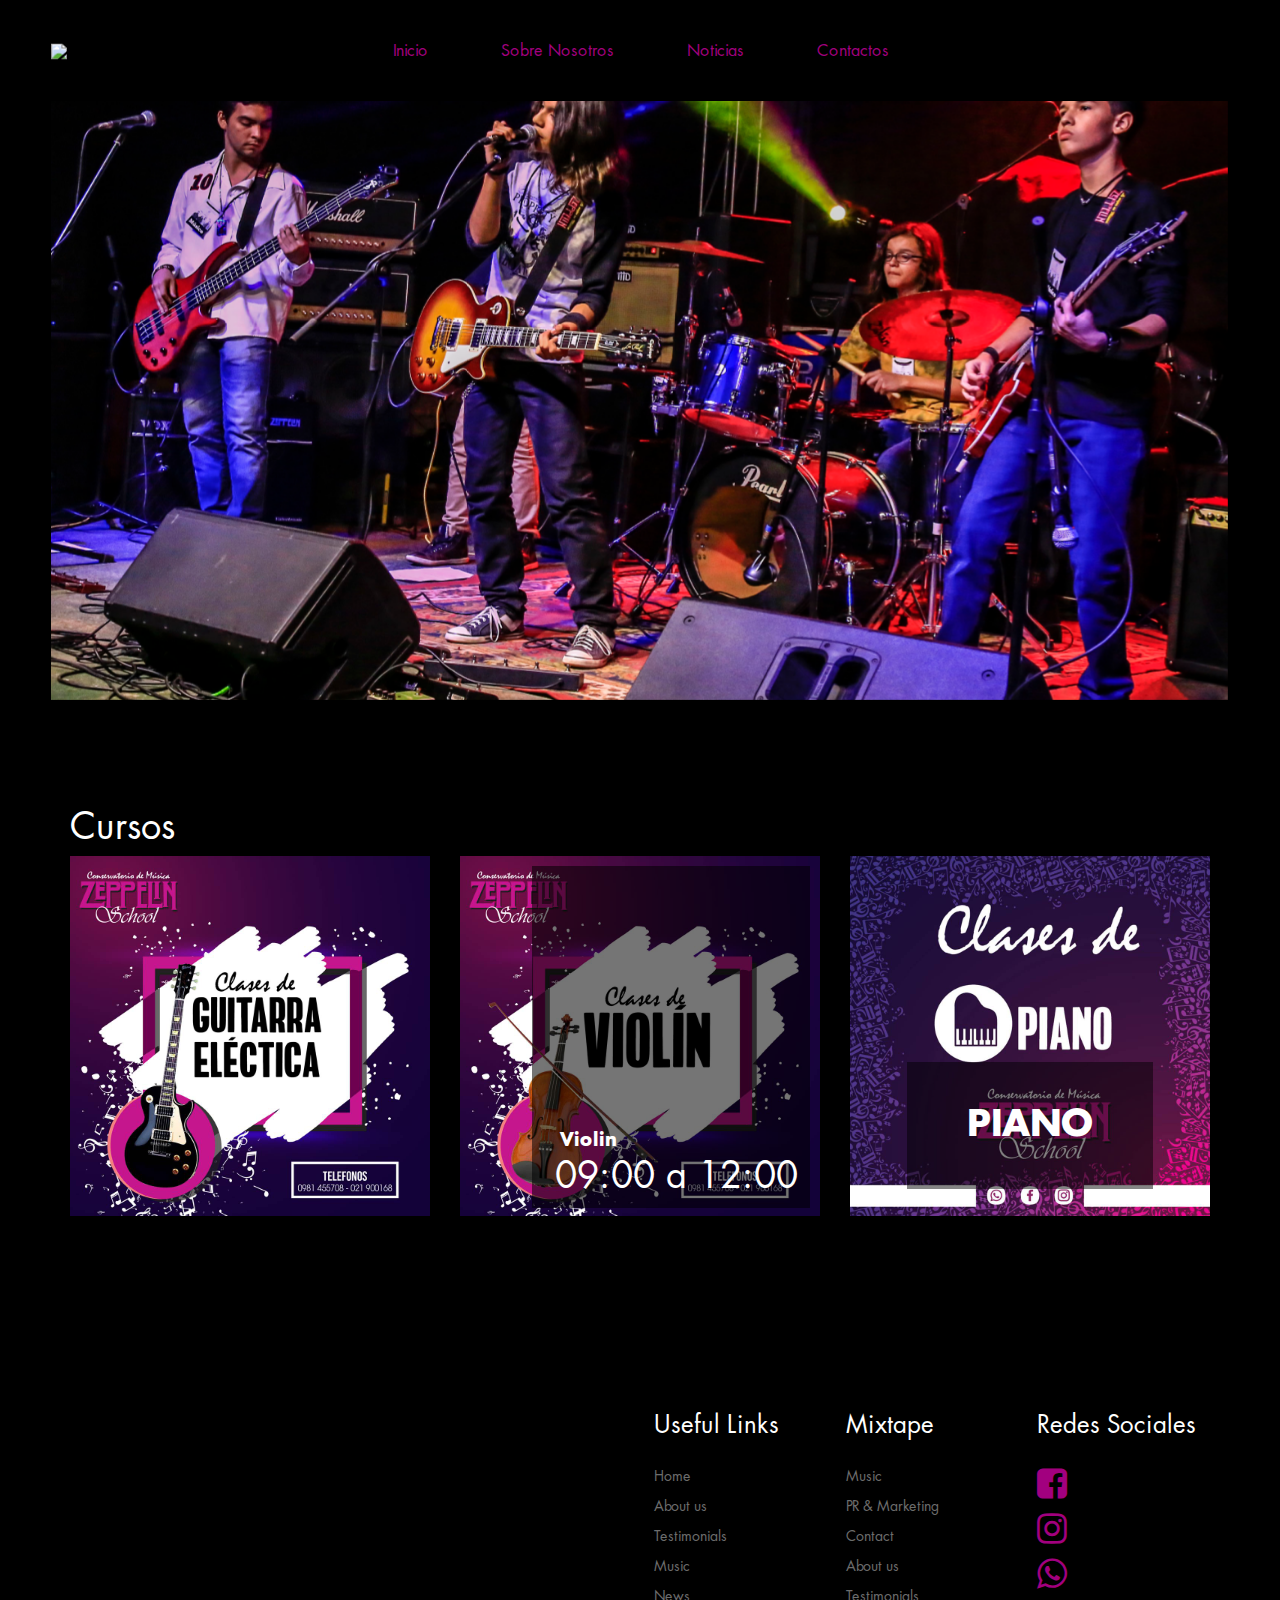
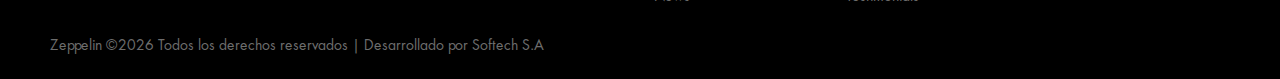
==== index.html @ 25e913d2 "Crear pagina" ====
<!DOCTYPE html>
<html lang="en">
    <head>
        <title>Mixtape</title>
        <meta charset="utf-8">
        <meta http-equiv="X-UA-Compatible" content="IE=edge">
        <meta name="description" content="Mixtape template project">
        <meta name="viewport" content="width=device-width, initial-scale=1">
        <link rel="stylesheet" type="text/css" href="styles/bootstrap-4.1.2/bootstrap.min.css">
        <link href="plugins/font-awesome-4.7.0/css/font-awesome.min.css" rel="stylesheet" type="text/css">
        <link rel="stylesheet" type="text/css" href="plugins/OwlCarousel2-2.2.1/owl.carousel.css">
        <link rel="stylesheet" type="text/css" href="plugins/OwlCarousel2-2.2.1/owl.theme.default.css">
        <link rel="stylesheet" type="text/css" href="plugins/OwlCarousel2-2.2.1/animate.css">
        <link rel="stylesheet" type="text/css" href="styles/main_styles.css">

        <link rel="stylesheet" type="text/css" href="styles/responsive.css">
        <link rel="stylesheet" type="text/css" href="styles/about.css">
        <link rel="stylesheet" type="text/css" href="styles/about_responsive.css">
    </head>

    <body>

        <div class="super_container">

            <!-- Header -->
            <header class="header">
                <div class="header_content d-flex flex-row align-items-center justify-content-center">
                    <div class="logo"><img src="images/logo/logo3.png" /></div>
                    <!--<div class="log_reg">
                        <ul class="d-flex flex-row align-items-start justify-content-start">
                            <li><a href="#">Login</a></li>
                            <li><a href="#">Register</a></li>
                        </ul>
                    </div>-->
                    <nav class="main_nav">
                        <ul class="d-flex flex-row align-items-start justify-content-start">
                            <li ><a href="index.html">Inicio</a></li>
                            <li><a href="">Sobre Nosotros</a></li>
                            <!--<li><a href="music.html">Music</a></li>-->
                            <li><a href="">Noticias</a></li>
                            <li><a href="contact.html">Contactos</a></li>
                        </ul>
                    </nav>
                    <div class="hamburger ml-auto">
                        <div class="d-flex flex-column align-items-end justify-content-between">
                            <div></div>
                            <div></div>
                            <div></div>
                        </div>
                    </div>
                </div>
            </header>

            <!-- Menu -->

            <div class="menu">
                <div>
                    <div class="menu_overlay"></div>
                    <div class="menu_container d-flex flex-column align-items-start justify-content-center">
                        <div class="menu_log_reg">
                            <ul class="d-flex flex-row align-items-start justify-content-start">
                                <li><a href="#">Login</a></li>
                                <li><a href="#">Register</a></li>
                            </ul>
                        </div>
                        <nav class="menu_nav">
                            <ul class="d-flex flex-column align-items-start justify-content-start">
                                <li><a href="index.html">Home</a></li>
                                <li><a href="about.html">About us</a></li>
                                <li><a href="music.html">Music</a></li>
                                <li><a href="blog.html">News</a></li>
                                <li><a href="contact.html">Contact</a></li>
                            </ul>
                        </nav>
                    </div>
                </div>
            </div>

            <!-- Home -->

            <div class="home">

                <div class="home_slider_container">

                    <!-- Home Slider -->
                    <div class="owl-carousel owl-theme home_slider">

                        <!-- Slide -->
                        <div class="owl-item">
                            <div class="background_image" style="background-image:url(images/instrumentos/index_imgen.jpg)"></div>
                            <div class="home_container">
                                <div class="home_container_inner d-flex flex-column align-items-center justify-content-center">

                                </div>
                            </div>
                        </div>

                    </div>
                </div>

            </div>

          

            <div class="discs">
                <div class="container">
                    <div class="titulo_cursos">
                        <h2>Cursos</h2>
                    </div>
                    <div class="row discs_row">
                        <!-- Disc -->
                        <div class="col-xl-4 col-md-6">
                            <div class="disc">
                                <a href="cursos.html">
                                    <div class="disc_image"><img src="images/instrumentos/guitarra2.jpg" alt="https://unsplash.com/@tanelah"></div>
                                    <div class="disc_container">
                                        <div>
                                            <div class="disc_content_1">
                                                <div class="disc_title"></div>
                                                <div class="disc_subtitle"></div>
                                            </div>
                                        </div>
                                    </div>
                                </a>
                            </div>
                        </div>
                        <div class="col-xl-4 col-md-6">
                            <div class="disc">
                                <a href="cursos.html">
                                    <div class="disc_image"><img src="images/instrumentos/violin2.jpg" alt="https://unsplash.com/@rexcuando"></div>
                                    <div class="disc_container">
                                        <div>
                                            <div class="disc_content_4 d-flex flex-column align-items-start justify-content-end">
                                                <div class="text-left">
                                                    <div class="disc_title">Violin</div>
                                                    <div class="disc_subtitle">09:00 a 12:00</div>
                                                </div>
                                            </div>
                                        </div>
                                    </div>
                                </a>
                            </div>
                        </div>
                        
                       <div class="col-xl-4 col-md-6">
                            <div class="disc">
                                <a href="cursos.html">
                                    <div class="disc_image"><img src="images/instrumentos/piano.jpg" alt="https://unsplash.com/@kasperrasmussen"></div>
                                    <div class="disc_container">
                                        <div>
                                            <div class="disc_content_2 d-flex flex-column align-items-center justify-content-center">
                                                <div>
                                                    <div class="disc_title">PIANO</div>
                                                    <!--<div class="disc_subtitle">the world is ours</div>-->
                                                </div>
                                            </div>
                                        </div>
                                    </div>
                                </a>
                            </div>
                        </div>



                    </div>
                </div>
            </div>






            <footer class="footer">
                <div class="footer_container d-flex flex-xl-row flex-column align-items-start justify-content-start">
                    
                    <div class="footer_lists d-flex flex-sm-row  flex-column align-items-start justify-content-start ml-xl-auto">

                        <!-- Useful Links -->
                        <div class="footer_list">
                            <div class="footer_list_title">Useful Links</div>
                            <ul>
                                <li><a href="index.html">Home</a></li>
                                <li><a href="about.html">About us</a></li>
                                <li><a href="#">Testimonials</a></li>
                                <li><a href="#">Music</a></li>
                                <li><a href="blog.html">News</a></li>
                            </ul>
                        </div>

                        <!-- Mixtape -->
                        <div class="footer_list">
                            <div class="footer_list_title">Mixtape</div>
                            <ul>
                                <li><a href="#">Music</a></li>
                                <li><a href="#">PR & Marketing</a></li>
                                <li><a href="#">Contact</a></li>
                                <li><a href="#">About us</a></li>
                                <li><a href="#">Testimonials</a></li>
                            </ul>
                        </div>

                        <!-- Connect -->
                        <div class="footer_list">
                            <div class="footer_list_title">Redes Sociales</div>
                            <ul>
                                <li><i class="fa fa-facebook-square" style="font-size: 35px;display: center;color: #a2007f;"></i></li>
                                <li><i class="fa fa-instagram" style="font-size: 35px;display: center;color: #a2007f;"></i></li>
                                <li><i class="fa fa-whatsapp" style="font-size: 35px;display: center;color: #a2007f;"></i></li>
                                
                            </ul>
                        </div>

                    </div>
                </div>
                <div class="copyright_bar">
                    <span><!-- Link back to Colorlib can't be removed. Template is licensed under CC BY 3.0. -->
                        Zeppelin &copy;<script>document.write(new Date().getFullYear());</script> Todos los derechos reservados | Desarrollado por Softech S.A <i  aria-hidden="true"></i> 
                        <!-- Link back to Colorlib can't be removed. Template is licensed under CC BY 3.0. -->
                    </span>
                </div>
            </footer>
        </div>

        <script src="js/jquery-3.2.1.min.js"></script>
        <script src="styles/bootstrap-4.1.2/popper.js"></script>
        <script src="styles/bootstrap-4.1.2/bootstrap.min.js"></script>
        <script src="plugins/greensock/TweenMax.min.js"></script>
        <script src="plugins/greensock/TimelineMax.min.js"></script>
        <script src="plugins/scrollmagic/ScrollMagic.min.js"></script>
        <script src="plugins/greensock/animation.gsap.min.js"></script>
        <script src="plugins/greensock/ScrollToPlugin.min.js"></script>
        <script src="plugins/OwlCarousel2-2.2.1/owl.carousel.js"></script>
        <script src="plugins/easing/easing.js"></script>
        <script src="plugins/progressbar/progressbar.min.js"></script>
        <script src="plugins/parallax-js-master/parallax.min.js"></script>
        <script src="plugins/jPlayer/jquery.jplayer.min.js"></script>
        <script src="plugins/jPlayer/jplayer.playlist.min.js"></script>
        <script src="js/custom.js"></script>

        <script>
                            $(document).ready(function () {

                                $("#owl-demo").owlCarousel({
                                    autoPlay: 3000, //Set AutoPlay to 3 seconds

                                    items: 4,
                                    itemsDesktop: [1199, 3],
                                    itemsDesktopSmall: [979, 3]

                                });

                            });
        </script>
    </body>
</html>
---- styles/main_styles.css ----
@charset "utf-8";
/* CSS Document */

/******************************

[Table of Contents]

1. Fonts
2. Body and some general stuff
3. Header
4. Menu
5. Home
6. Featured Album
7. Shows
8. Artist
9. Extra
10. Footer


******************************/

/***********
1. Fonts
***********/

@font-face
{
	font-family: 'Futura';
	src: url('../fonts/FuturaLT-Book.ttf')  format('truetype');
}

/*********************************
2. Body and some general stuff
*********************************/

*
{
	margin: 0;
	padding: 0;
	-webkit-font-smoothing: antialiased;
	-webkit-text-shadow: rgba(0,0,0,.01) 0 0 1px;
	text-shadow: rgba(0,0,0,.01) 0 0 1px;
}
body
{
	font-family: 'Futura', sans-serif;
	font-size: 14px;
	font-weight: 400;
	background: #000000;
	color: #FFFFFF;
}
div
{
	display: block;
	position: relative;
	-webkit-box-sizing: border-box;
    -moz-box-sizing: border-box;
    box-sizing: border-box;
}
ul
{
	list-style: none;
	margin-bottom: 0px;
}
p
{
	font-family: 'Futura', sans-serif;
	font-size: 14px;
	line-height: 2.18;
	font-weight: 400;
	color: #FFFFFF;
	-webkit-font-smoothing: antialiased;
	-webkit-text-shadow: rgba(0,0,0,.01) 0 0 1px;
	text-shadow: rgba(0,0,0,.01) 0 0 1px;
}
p a
{
	display: inline;
	position: relative;
	color: inherit;
	border-bottom: solid 1px #ffa07f;
	-webkit-transition: all 200ms ease;
	-moz-transition: all 200ms ease;
	-ms-transition: all 200ms ease;
	-o-transition: all 200ms ease;
	transition: all 200ms ease;
}
p:last-of-type
{
	margin-bottom: 0;
}
a
{
	-webkit-transition: all 200ms ease;
	-moz-transition: all 200ms ease;
	-ms-transition: all 200ms ease;
	-o-transition: all 200ms ease;
	transition: all 200ms ease;
}
a, a:hover, a:visited, a:active, a:link
{
	text-decoration: none;
	-webkit-font-smoothing: antialiased;
	-webkit-text-shadow: rgba(0,0,0,.01) 0 0 1px;
	text-shadow: rgba(0,0,0,.01) 0 0 1px;
}
p a:active
{
	position: relative;
	color: #FF6347;
}
p a:hover
{
	color: #FFFFFF;
	background: #ffa07f;
}
p a:hover::after
{
	opacity: 0.2;
}
::selection
{
	background: rgba(255,255,255,0.07);
}
p::selection
{
	
}
h1{font-size: 48px;}
h2{font-size: 36px;}
h3{font-size: 24px;}
h4{font-size: 18px;}
h5{font-size: 14px;}
h1, h2, h3, h4, h5, h6
{
	font-family: 'Futura', sans-serif;
	-webkit-font-smoothing: antialiased;
	-webkit-text-shadow: rgba(0,0,0,.01) 0 0 1px;
	text-shadow: rgba(0,0,0,.01) 0 0 1px;
	line-height: 1.2;
}
h1::selection, 
h2::selection, 
h3::selection, 
h4::selection, 
h5::selection, 
h6::selection
{
	
}
button:active
{
	outline: none;
}
.form-control
{
	color: #db5246;
}
section
{
	display: block;
	position: relative;
	box-sizing: border-box;
}
.clear
{
	clear: both;
}
.clearfix::before, .clearfix::after
{
	content: "";
	display: table;
}
.clearfix::after
{
	clear: both;
}
.clearfix
{
	zoom: 1;
}
.float_left
{
	float: left;
}
.float_right
{
	float: right;
}
.trans_200
{
	-webkit-transition: all 200ms ease;
	-moz-transition: all 200ms ease;
	-ms-transition: all 200ms ease;
	-o-transition: all 200ms ease;
	transition: all 200ms ease;
}
.trans_300
{
	-webkit-transition: all 300ms ease;
	-moz-transition: all 300ms ease;
	-ms-transition: all 300ms ease;
	-o-transition: all 300ms ease;
	transition: all 300ms ease;
}
.trans_400
{
	-webkit-transition: all 400ms ease;
	-moz-transition: all 400ms ease;
	-ms-transition: all 400ms ease;
	-o-transition: all 400ms ease;
	transition: all 400ms ease;
}
.trans_500
{
	-webkit-transition: all 500ms ease;
	-moz-transition: all 500ms ease;
	-ms-transition: all 500ms ease;
	-o-transition: all 500ms ease;
	transition: all 500ms ease;
}
.fill_height
{
	height: 100%;
}
.super_container
{
	width: 100%;
	overflow: hidden;
}
.prlx_parent
{
	overflow: hidden;
}
.prlx
{
	height: 130% !important;
}
.parallax-window
{
    min-height: 400px;
    background: transparent;
}
.parallax_background
{
	position: absolute;
	top: 0;
	left: 0;
	width: 100%;
	height: 100%;
}
.background_image
{
	position: absolute;
	top: 0;
	left: 0;
	width: 100%;
	height: 100%;
	background-repeat: no-repeat;
	background-size: cover;
	background-position: center center;
}
.nopadding
{
	padding: 0px !important;
}
.section_subtitle
{
	font-size: 18px;
	line-height: 0.75;
}
.section_title
{
	margin-top: 7px;
	margin-left: -2px;
}

/*********************************
3. Header
*********************************/

.header
{
	position: fixed;
	left: 0;
	top: 0;
	width: 100%;
	background: #000000;
	z-index: 100;
	-webkit-transition: all 400ms ease;
	-moz-transition: all 400ms ease;
	-ms-transition: all 400ms ease;
	-o-transition: all 400ms ease;
	transition: all 400ms ease;
}
.header.scrolled
{
	background: rgba(0,0,0,0.85);
}
.header_content
{
	width: 100%;
	height: 101px;
	padding-left: 51px;
	padding-right: 52px;
	-webkit-transition: all 400ms ease;
	-moz-transition: all 400ms ease;
	-ms-transition: all 400ms ease;
	-o-transition: all 400ms ease;
	transition: all 400ms ease;
}
.header.scrolled .header_content
{
	height: 70px;
}
.logo
{
	position: absolute;
	top: 50%;
	-webkit-transform: translateY(-50%);
	-moz-transform: translateY(-50%);
	-ms-transform: translateY(-50%);
	-o-transform: translateY(-50%);
	transform: translateY(-50%);
	left: 51px;
}
.logo a
{
	font-family: 'Futura', sans-serif;
	font-size: 30px;
	color: #FFFFFF;
}
.log_reg
{
	position: absolute;
	top: 50%;
	-webkit-transform: translateY(-50%);
	-moz-transform: translateY(-50%);
	-ms-transform: translateY(-50%);
	-o-transform: translateY(-50%);
	transform: translateY(-50%);
	right: 52px;
}
.log_reg ul li
{
	position: relative;
}
.log_reg ul li:not(:last-child)::after
{
	display: inline-block;
	content: '/';
	font-size: 14px;
	color: #FFFFFF;
	margin-left: 6px;
	margin-right: 6px;
}
.log_reg ul li a
{
	font-size: 14px;
	color: #FFFFFF;
}
.log_reg ul li a:hover
{
	color: #de4f33;
}
.main_nav ul li:not(:last-child)
{
	margin-right: 24px;
}
.main_nav ul li
{
	position: relative;
}
.main_nav ul li a
{
	position: relative;
	font-size: 16px;
	color: #a2007f;
	padding-left: 26px;
	padding-right: 23px;
	z-index: 1;
}
.main_nav ul li a::after
{
	display: block;
	position: absolute;
	left: 0;
	bottom: -20px;
	width: 100%;
	height: 17px;
	background: #525252;
	content: '';
	z-index: -1;
	visibility: hidden;
	opacity: 0;
	-webkit-transition: all 400ms ease;
	-moz-transition: all 400ms ease;
	-ms-transition: all 400ms ease;
	-o-transition: all 400ms ease;
	transition: all 400ms ease;
}
.main_nav ul li.active a::after,
.main_nav ul li a:hover::after
{
	bottom: -5px;
	visibility: visible;
	opacity: 1;
}
.hamburger
{
	display: none;
	width: 50px;
	height: 24px;
	cursor: pointer;
	padding: 5px;
	right: -5px;
}
.hamburger > div
{
	width: 100%;
	height: 100%;
}
.hamburger > div > div
{
	height: 2px;
	background: #FFFFFF;
	-webkit-transition: all 400ms ease;
	-moz-transition: all 400ms ease;
	-ms-transition: all 400ms ease;
	-o-transition: all 400ms ease;
	transition: all 400ms ease;
}
.hamburger > div > div:first-child
{
	width: 90%;
}
.hamburger > div > div:nth-child(2)
{
	width: 50%;
}
.hamburger > div > div:nth-child(3)
{
	width: 70%;
}
.hamburger:hover > div > div
{
	width: 100%;
}

/*********************************
4. Menu
*********************************/

.menu
{
	position: fixed;
	top: 0;
	left: 0;
	width: 100vw;
	height: 100vh;
	z-index: 101;
	visibility: hidden;
	opacity: 0;
	-webkit-transition: all 800ms ease;
	-moz-transition: all 800ms ease;
	-ms-transition: all 800ms ease;
	-o-transition: all 800ms ease;
	transition: all 800ms ease;
}
.menu_overlay
{
	position: absolute;
	top: 0;
	left: 0;
	width: 100%;
	height: 100%;
	background: rgba(0,0,0,0.45);
}
.menu.active
{
	visibility: visible;
	opacity: 1;
}
.menu > div
{
	width: 100%;
	height: 100%;
}
.menu_container
{
	position: absolute;
	top: 50%;
	-webkit-transform: translateY(-50%);
	-moz-transform: translateY(-50%);
	-ms-transform: translateY(-50%);
	-o-transform: translateY(-50%);
	transform: translateY(-50%);
	right: -300px;
	width: 300px;
	-webkit-transition: all 1000ms 600ms ease;
	-moz-transition: all 1000ms 600ms ease;
	-ms-transition: all 1000ms 600ms ease;
	-o-transition: all 1000ms 600ms ease;
	transition: all 1000ms 600ms ease;
}
.menu.active .menu_container
{
	right: 0;
}
.menu_log_reg
{
	display: none;
	width: 100%;
	background: #000000;
	padding-left: 40px;
	padding-right: 40px;
	padding-top: 8px;
	padding-bottom: 8px;
	margin-bottom: 5px;
	border-bottom: solid 2px #de4f32;
}
.menu_log_reg a
{
	font-size: 14px;
	color: #FFFFFF;
}
.menu_log_reg a:hover
{
	color: #de4f32;
}
.menu_log_reg ul li
{
	position: relative;
}
.menu_log_reg ul li:not(:last-child)::after
{
	display: inline-block;
	content: '/';
	font-size: 14px;
	color: #FFFFFF;
	margin-left: 6px;
	margin-right: 6px;
}
.menu_nav
{
	width: 100%;
	background: #000000;
	padding-left: 40px;
	padding-right: 40px;
	padding-top: 50px;
	padding-bottom: 50px;
	border-bottom: solid 5px #de4f32;
}
.menu_nav ul li
{
	position: relative;
}
.menu_nav ul li a:hover::before
{
	left: 100%;
}
.menu_nav ul li:not(:last-of-type)
{
	margin-bottom: 5px;
}
.menu_nav ul li a
{
	display: block;
	position: relative;
	font-size: 20px;
	color: #FFFFFF;
	overflow: hidden;
}
.menu_nav ul li a::before
{
	display: block;
	position: absolute;
	top: 50%;
	left: -100%;
	width: 100%;
	height: 2px;
	background: #FFFFFF;
	content: '';
	-webkit-transition: all 400ms 200ms ease;
	-moz-transition: all 400ms 200ms ease;
	-ms-transition: all 400ms 200ms ease;
	-o-transition: all 400ms 200ms ease;
	transition: all 400ms 200ms ease;
}
.menu_nav ul li a:hover
{
	color: #de4f32;
}

/*********************************
5. Home
*********************************/

.home
{
	width: 100%;
	height: 600px;
	padding-left: 51px;
	padding-right: 52px;
}
.home_slider_container
{
	width: 100%;
	height: 100%;
}
.home_slider.owl-theme .owl-nav.disabled + .owl-dots
{
	position: absolute;
	left: 50%;
	-webkit-transform: translateX(-50%);
	-moz-transform: translateX(-50%);
	-ms-transform: translateX(-50%);
	-o-transform: translateX(-50%);
	transform: translateX(-50%);
	bottom: 24px;
	z-index: 10;
}
.home_slider.owl-theme .owl-dots .owl-dot span
{
	width: 14px;
	height: 14px;
	background: #4d4d4d;
	border-radius: 0px;
	margin-left: 3px;
	margin-right: 3px;
	-webkit-transition: all 200ms ease;
	-moz-transition: all 200ms ease;
	-ms-transition: all 200ms ease;
	-o-transition: all 200ms ease;
	transition: all 200ms ease;
}
.home_slider.owl-theme .owl-dots .owl-dot.active span,
.home_slider.owl-theme .owl-dots .owl-dot:hover span
{
	background: #000000;
}
.home_container
{
	width: 100%;
	height: 100%;
	z-index: 1;
	padding-top: 72px;
}
.home_container_inner
{
	width: 100%;
	height: 100%;
}
.home_content
{

}
.home_subtitle
{
	font-size: 18px;
	color: #FFFFFF;
}
.home_title
{
	margin-top: 24px;
}
.home_title h1
{
	font-size: 82px;
}
.home_link
{
	margin-top: 21px;
}
.home_link a
{
	position: relative;
	padding-left: 17px;
	padding-right: 12px;
	font-size: 24px;
	color: #FFFFFF;
}
.home_link a::before
{
	display: block;
	position: absolute;
	left: 0;
	bottom: -4px;
	width: 100%;
	height: 22px;
	background: #000000;
	content: '';
	z-index: -1;
	-webkit-transition: all 400ms ease;
	-moz-transition: all 400ms ease;
	-ms-transition: all 400ms ease;
	-o-transition: all 400ms ease;
	transition: all 400ms ease;
}
.home_link a:hover::before
{
	background: #de4f33;
}

/*********************************
6. Featured Album
*********************************/

.featured_album
{
	padding-top: 107px;
}
.featured_background
{
	top: auto;
	bottom: -185px;
	max-height: 489px;
}
.featured_album .section_title_container
{
	padding-left: 20px;
}
.featured_row
{
	margin-top: 71px;
}
.featured_album_image
{
	width: calc(100% + 42px);
	height: 722px;
}
.featured_album_image img
{
	max-width: 100%;
}
.image_overlay
{
	position: absolute;
	top: 0;
	right: 0;
	width: 100%;
	height: 100%;
	background: #de4f32;
	z-index: 1;
	-webkit-transition: all 1000ms ease;
	-moz-transition: all 1000ms ease;
	-ms-transition: all 1000ms ease;
	-o-transition: all 1000ms ease;
	transition: all 1200ms ease;
}
.image_overlay.active
{
	width: 0%;
}
.featured_album_col
{
	z-index: 1;
}
.featured_album_player_container
{
	width: calc(100% + 58px);
	left: -58px;
	height: 100%;
}
.featured_album_player
{
	width: 100%;
	border: solid 1px #d3d3d3;
	background: #333232;
}
.featured_album_title_bar
{
	height: 146px;
	padding-left: 55px;
	padding-right: 46px;
}
.featured_album_title_container
{
	
}
.featured_album_artist
{
	font-size: 30px;
	color: #FFFFFF;
	line-height: 1.2;
}
.featured_album_title
{
	font-size: 16px;
	color: rgba(255,255,255,0.67);
	margin-top: -2px;
}
.featured_album_link
{
	width: 181px;
	height: 42px;
	background: #de4f32;
	text-align: center;
}
.featured_album_link a
{
	display: block;
	width: 100%;
	height: 100%;
	font-size: 12px;
	color: #FFFFFF;
	text-transform: uppercase;
	line-height: 42px;
}
.jp-audio
{
	width: 100%;
}
.jp-playlist
{
	background: #333232;
}
.jp-playlist ul
{
	/*padding-left: 55px;*/
}
.jp-playlist li
{
	position: relative;
	height: 38px;
	border-bottom: none;
	padding-left: 55px;
}
.jp-playlist li::before,
#jp_container_1.jp-state-playing .jp-playlist li.jp-playlist-current::before
{
	display: block;
	position: absolute;
	top: 0;
	left: -4px;
	width: calc(100% + 8px);
	height: 100%;
	background: #5c5c5c;
	visibility: hidden;
	opacity: 0;
	content: '';
	-webkit-transition: all 200ms ease;
	-moz-transition: all 200ms ease;
	-ms-transition: all 200ms ease;
	-o-transition: all 200ms ease;
	transition: all 200ms ease;
}
.jp-playlist li:hover::before,
#jp_container_1.jp-state-playing .jp-playlist li.jp-playlist-current::before
{
	opacity: 1;
	visibility: visible;
}
.jp-playlist li > div
{
	display: -webkit-box;
	display: -moz-box;
	display: -ms-flexbox;
	display: -webkit-flex;
	display: flex;
	flex-direction: row;
	justify-content: start;
	align-items: center;
	padding-left: 35px;
	padding-right: 45px;
	-webkit-transition: all 200ms ease;
	-moz-transition: all 200ms ease;
	-ms-transition: all 200ms ease;
	-o-transition: all 200ms ease;
	transition: all 200ms ease;
}
.song_duration
{
	margin-left: auto;
}
.jp-playlist li > div::before
{
	display: block;
	position: absolute;
	left: 0;
	top: 50%;
	-webkit-transform: translateY(-50%);
	-moz-transform: translateY(-50%);
	-ms-transform: translateY(-50%);
	-o-transform: translateY(-50%);
	transform: translateY(-50%);
	font-family: 'FontAwesome';
	content: '\f04b';
	color: rgba(255,255,255,0.5);
}
.jp-playlist li:not(:last-child)
{
	margin-bottom: 14px;
}
.jp-type-playlist div.jp-playlist a,
.song_duration
{
	font-family: 'Futura', sans-serif !important;
	font-size: 16px !important;
	color: rgba(255,255,255,0.5) !important;
	line-height: 38px;
	outline: none !important;
}
.jp-type-playlist div.jp-playlist a > span
{
	display: none;
}
#jp_container_1.jp-state-playing .jp-playlist li.jp-playlist-current > div
{
	padding-left: 26px;
}
#jp_container_1.jp-state-playing .jp-playlist li.jp-playlist-current > div::before
{
	color: #FFFFFF;
}
#jp_container_1.jp-state-playing .jp-playlist li.jp-playlist-current a,
#jp_container_1.jp-state-playing .jp-playlist li.jp-playlist-current > div .song_duration
{
	color: #FFFFFF !important;
}
.jp-details
{
	display: block !important;
}
.player_details
{
	width: 100%;
	height: 92px;
	background: #FFFFFF;
	margin-top: 27px;
	padding-left: 25px;
	padding-right: 22px;
}
.jp-details > div
{
	font-size: 12px;
	color: rgba(51,50,50,0.5);
	text-transform: uppercase;
}
.jp-details > div:first-child
{
	
}
.jp-details > div:first-child
{
	display: none;
}
.jp-state-playing .jp-details > div:first-child
{
	display: block;
}
.jp-state-playing .jp-details .jp-title
{
	display: block;
}
.jp-state-playing .jp-details > div:first-child
{
	display: block !important;
}
.jp-title
{
	font-size: 16px !important;
	color: #333232 !important;
	text-transform: none !important;
}
.jp-play
{
	position: relative;
	width: 48px;
	height: 48px;
	border-radius: 50%;
	background: #de4f32;
	border: none;
	cursor: pointer;
	text-align: center;
	outline: none !important;
}
.jp-play::after
{
	display: block;
	position: absolute;
	top: 50%;
	left: 50%;
	-webkit-transform: translate(-50%, -50%);
	-moz-transform: translate(-50%, -50%);
	-ms-transform: translate(-50%, -50%);
	-o-transform: translate(-50%, -50%);
	transform: translate(-50%, -50%);
	font-family: 'FontAwesome';
	font-size: 20px;
	color: #FFFFFF;
	content: '\f04b';
}
.jp-state-playing .jp-play::after
{
	content: '\f04c';
}
.jp-play:active
{
	width: 46px;
	height: 46px;
}
.player_controls
{
	width: 100%;
	background: #ececec;
}
.player_controls .jp-interface
{
	width: 100%;
	height: 56px;
	padding-left: 23px;
	padding-right: 20px;
}
.jp-volume-controls
{
	width: 80px;
}
.jp-volume-bar
{
	width: 45px;
	height: 9px;
	background: #989898;
	cursor: pointer;
}
.jp-volume-bar-value
{
	height: 9px;
	background: #5f5f5f;
}
.jp-mute
{
	position: relative;
	width: 29px;
	height: 16px;
	background: transparent;
	border: none;
	outline: none;
	margin-right: 6px;
	cursor: pointer;
}
.jp-state-muted .jp-mute::after
{
	content: url(../images/mute_0.png);
}
.jp-mute:active
{
	outline: none;
}
.jp-mute::after
{
	display: block;
	position: absolute;
	top: 0;
	left: 0;
	width: 100%;
	height: 100%;
	content: url(../images/mute_1.png);
}
.time_controls
{
	width: calc(100% - 110px);
}
.jp-progress
{
	width: 100%;
	height: 9px;
	background: #9f9f9f;
}
.jp-current-time
{
	width: 48px;
}
.jp-current-time,
.jp-duration
{
	font-size: 14px;
	color: #333232 !important;
}
.jp-duration
{
	width: 56px;
	text-align: right;
}
.jp-progress
{
	cursor: pointer;
}
.jp-play-bar
{
	height: 9px;
	background: #5f5f5f;
}

/*********************************
7. Shows
*********************************/

.shows
{
	padding-top: 175px;
}
.shows_row
{
	margin-top: -55px;
}
.shows_list_col
{
	z-index: 1;
}
.shows_image
{
	left: -98px;
	width: calc(100% + 252px);
}
.shows_image img
{
	max-width: 100%;
}
.shows_image .image_overlay
{
	z-index: 0;
}
.shows_list_container
{
	width: calc(100% + 13px);
	top: 50%;
	-webkit-transform: translateY(-50%);
	-moz-transform: translateY(-50%);
	-ms-transform: translateY(-50%);
	-o-transform: translateY(-50%);
	transform: translateY(-50%);
}
.shows_list li
{
	width: 100%;
	height: 81px;
	background: #333232;
	padding-left: 11px;
	padding-right: 37px;
	color: #FFFFFF;
	font-size: 18px;
}
.shows_list li a
{
	color: #FFFFFF;
}
.shows_list li:not(:last-of-type)
{
	margin-bottom: 5px;
}
.show_date
{
	width: 78px;
	height: 60px;
	background: #de4f32;
	line-height: 60px;
	text-align: center;
	margin-right: 23px;
}
.show_info
{
	width: 100%;
	height: 100%;
	padding-right: 23px;
}
.show_name
{
	width: 50%;
	margin-right: 23px;
}
.show_name a:hover
{
	color: #de4f32;
}
.show_location
{
	width: calc(50% - 23px);
	margin-left: 23px;
}
.show_shop
{
	width: 120px;
	height: 35px;
	background: #000000;
}
.show_shop:hover
{
	background: #de4f32;
}
.show_shop a
{
	display: block;
	width: 100%;
	height: 100%;
	line-height: 35px;
	text-align: center;
}

/*********************************
8. Artist
*********************************/

.artist
{
	padding-bottom: 106px;
	background: #000000;
}
.artist_content
{
	padding-top: 191px;
}
.artist_image
{
	width: calc(100% + 205px);
	left: -185px;
	padding-right: 20px;
}
.artist_image img
{
	max-width: 100%;
}
.artist_text
{
	margin-top: 39px;
}
.artist_text p:not(:last-child)
{
	margin-bottom: 30px;
}
.artist_sig
{
	margin-top: 51px;
	margin-left: 26px;
}
.single_player_container
{
	width: calc(100% + 12px);
	background: #FFFFFF;
	left: -10px;
	margin-top: 62px;
}
.single_player
{
	width: 100%;
}
.jp-type-single .player_details
{
	margin-top: 0;
	padding-left: 46px;
	padding-right: 54px;
}
.jp-type-single .player_controls .jp-interface
{
	padding-left: 44px;
	padding-right: 52px;
}
.jp-type-single .jp-play
{
	-webkit-transform: translateY(7px);
	-moz-transform: translateY(7px);
	-ms-transform: translateY(7px);
	-o-transform: translateY(7px);
	transform: translateY(7px);
}

/*********************************
9. Extra
*********************************/

.extra
{
	padding-left: 50px;
	padding-right: 51px;
}
.extra_container
{
	
}
.extra_content
{
	height: 448px;
	-webkit-transform: translateY(-5px);
	-moz-transform: translateY(-5px);
	-ms-transform: translateY(-5px);
	-o-transform: translateY(-5px);
	transform: translateY(-5px);
}
.extra_title h1
{
	font-size: 60px;
}
.extra_text
{
	margin-top: 4px;
}
.extra_button
{
	width: 161px;
	height: 46px;
	background: #000000;
	margin-top: 35px;
}
.extra_button:hover
{
	background: rgba(0,0,0,0.5);
}
.extra_button a
{
	display: block;
	width: 100%;
	height: 100%;
	line-height: 46px;
	color: #FFFFFF;
	font-size: 14px;
	text-align: center;
}

/*********************************
10. Footer
*********************************/

.footer
{
	background: #000000;
	padding-left: 50px;
	padding-right: 51px;
}
.newsletter_container
{
	width: 604px;
	padding-top: 103px;
}
.newsletter_title
{

}
.newsletter_form
{
	display: block;
	position: relative;
	width: 100%;
	margin-top: 30px;
}
.newsletter_input
{
	width: 100%;
	height: 50px;
	background: #545454;
	border: none;
	outline: none;
	padding-left: 23px;
}
.newsletter_input::-webkit-input-placeholder
{
	font-size: 12px !important;
	font-style: italic;
	color: #FFFFFF !important;
}
.newsletter_input:-moz-placeholder
{
	font-size: 12px !important;
	font-style: italic;
	color: #FFFFFF !important;
}
.newsletter_input::-moz-placeholder
{
	font-size: 12px !important;
	font-style: italic;
	color: #FFFFFF !important;
} 
.newsletter_input:-ms-input-placeholder
{ 
	font-size: 12px !important;
	font-style: italic;
	color: #FFFFFF !important;
}
.newsletter_input::input-placeholder
{
	font-size: 12px !important;
	font-style: italic;
	color: #FFFFFF !important;
}
.newsletter_button
{
	position: absolute;
	top: 0;
	right: 0;
	width: 139px;
	height: 50px;
	background: #de4f32;
	border: none;
	outline: none;
	cursor: pointer;
	color: #FFFFFF;
	font-size: 14px;
}
.footer_lists
{
	width: 575px;
	padding-top: 83px;
	padding-bottom: 5px;
}
.footer_list
{
	width: calc(100% / 3);
}
.footer_list_title
{
	font-size: 24px;
}
.footer_list ul
{
	margin-top: 23px;
}
.footer_list ul li:not(:last-of-type)
{
	margin-bottom: 9px;
}
.footer_list ul li a
{
	font-size: 14px;
	color: #6d6d6d;
}
.footer_list ul li a:hover
{
	color: #FFFFFF;
}
.copyright_bar
{
	width: 100%;
	height: 67px;
	background: #000000;
}
.copyright_bar span
{
	font-size: 14px;
	color: #6d6d6d;
	line-height: 67px;
}
---- styles/responsive.css ----
@charset "utf-8";
/* CSS Document */

/******************************

[Table of Contents]

1. 1600px
2. 1440px
3. 1280px
4. 1199px
5. 1024px
6. 991px
7. 959px
8. 880px
9. 768px
10. 767px
11. 539px
12. 479px
13. 400px

******************************/

/************
1. 1600px
************/

@media only screen and (max-width: 1600px)
{
	
}

/************
2. 1440px
************/

@media only screen and (max-width: 1440px)
{
	
}

/************
3. 1380px
************/

@media only screen and (max-width: 1380px)
{
	.newsletter_container
	{
		width: 450px;
	}
	.footer_lists
	{
		width: 575px;
	}
}

/************
3. 1280px
************/

@media only screen and (max-width: 1280px)
{
	
}

/************
4. 1199px
************/

@media only screen and (max-width: 1199px)
{
	.shows_image
	{
		left: -198px;
	}
	.footer_lists
	{
		width: 667px;
	}
	.copyright_bar
	{
		margin-top: 60px;
	}
	.newsletter_container
	{
		width: 667px;
	}
}

/************
4. 1100px
************/

@media only screen and (max-width: 1100px)
{
	
}

/************
5. 1024px
************/

@media only screen and (max-width: 1024px)
{
	
}

/************
6. 991px
************/

@media only screen and (max-width: 991px)
{
	.main_nav
	{
		display: none;
	}
	.log_reg
	{
		right: 120px;
	}
	.hamburger
	{
		display: block;
	}
	.featured_album .section_title_container
	{
		padding-left: 0;
	}
	.featured_album_image
	{
		width: calc(100% + 242px);
	}
	.featured_album_player_container
	{
		width: calc(100% + 158px);
		    left: -158px;
	}
	.featured_album_title_bar
	{
		padding-left: 35px;
		padding-right: 35px;
	}
	.jp-playlist li
	{
		padding-left: 35px;
	}
	.jp-playlist li > div
	{
		padding-right: 35px;
	}
	.featured_album_link
	{
		width: 167px;
	}
	.shows_image
	{
		left: auto;
		width: 100%;
	}
	.shows_list_container
	{
		width: 100%;
		top: auto;
		-webkit-transform: none;
		-moz-transform: none;
		-ms-transform: none;
		-o-transform: none;
		transform: none;
		padding-left: 15px;
		padding-right: 15px;
	}
	.shows_list_col
	{
		position: absolute;
		top: 50%;
		left: 0;
		-webkit-transform: translateY(-50%);
		-moz-transform: translateY(-50%);
		-ms-transform: translateY(-50%);
		-o-transform: translateY(-50%);
		transform: translateY(-50%);
	}
	.shows_list li
	{
		font-size: 16px;
	}
	.shows_row
	{
		margin-top: 71px;
	}
	.artist_image_col
	{
		position: absolute;
	    width: 100%;
	    right: 0;
	    top: 50px;
	    text-align: right;
	}
	.artist_image
	{
		left: auto;
		padding-right: 0;
		width: 100%;
	}
	.artist_image img
	{
		max-width: 46%;
		opacity: 0.5;
	}
}

/************
7. 959px
************/

@media only screen and (max-width: 959px)
{
	
}

/************
8. 880px
************/

@media only screen and (max-width: 880px)
{
	
}

/************
9. 768px
************/

@media only screen and (max-width: 768px)
{
	
}

/************
10. 767px
************/

@media only screen and (max-width: 767px)
{
	.featured_album_image
	{
		width: 100%;
		height: 272px;
	}
	.featured_album_player_container
	{
		width: 100%;
		left: auto;
	}
	.shows_list li
	{
		font-size: 14px;
		padding-right: 15px;
	}
	.show_name
	{
		width: 100%;
	}
	.show_location
	{
		width: 100%;
		margin-left: 0;
	}
	.artist_image_col
	{
		top: 130px;
	}
	.artist_image img
	{
		max-width: 54%;
	}
	.extra_title h1
	{
		font-size: 48px;
	}
	.footer_lists
	{
		width: 100%;
	}
	.newsletter_container
	{
		width: 100%;
	}
}

/************
11. 575px
************/

@media only screen and (max-width: 575px)
{
	h1
	{
		font-size: 36px;
	}
	.home
	{
		padding-left: 15px;
		padding-right: 15px;
	}
	.header_content
	{
		padding-left: 15px;
		padding-right: 15px;
	}
	.logo
	{
		left: 15px;
	}
	.log_reg
	{
		display: none;
	}
	.menu_log_reg
	{
		display: block;
	}
	.featured_album_artist
	{
		font-size: 22px;
	}
	.featured_album_title
	{
		font-size: 14px;
		margin-top: 2px;
	}
	.jp-type-playlist div.jp-playlist a,
	.song_duration
	{
		font-size: 14px !important;
	}
	.jp-playlist li
	{
		padding-left: 25px;
	}
	.jp-playlist li > div
	{
		padding-right: 25px;
	}
	.featured_album_title_bar
	{
		padding-left: 25px;
		padding-right: 25px;
	}
	.show_date
	{
		width: 68px;
	}
	.show_shop
	{
		width: 100px;
	}
	.single_player_container
	{
		width: 100%;
		left: auto;
	}
	.jp-type-single .player_details
	{
		padding-left: 20px;
		padding-right: 22px;
	}
	.jp-type-single .player_controls .jp-interface
	{
		padding-left: 20px;
		padding-right: 22px;
	}
	.extra
	{
		padding-left: 15px;
		padding-right: 15px;
	}
	.footer
	{
		padding-left: 15px;
		padding-right: 15px;
	}
	.extra_title h1
	{
		font-size: 36px;
	}
	.newsletter_input
	{
		height: 40px;
	}
	.newsletter_button
	{
		width: 109px;
		height: 40px;
	}
	.newsletter_title h2
	{
		font-size: 24px;
	}
	.footer_list
	{
		width: 100%;
	}
	.footer_list:not(:last-child)
	{
		margin-bottom: 60px;
	}
}

/************
11. 539px
************/

@media only screen and (max-width: 539px)
{
	
}

/************
12. 480px
************/

@media only screen and (max-width: 480px)
{
	
}

/************
13. 479px
************/

@media only screen and (max-width: 479px)
{
	
}

/************
14. 400px
************/

@media only screen and (max-width: 400px)
{
	
}
---- styles/about.css ----
@charset "utf-8";
/* CSS Document */

/******************************

[Table of Contents]

1. Fonts
2. Body and some general stuff
3. Header
4. Menu
5. Home
6. Discs
7. Artist
8. Milestones
9. Footer


******************************/

/***********
1. Fonts
***********/

@font-face
{
	font-family: 'Futura';
	src: url('../fonts/FuturaLT-Book.ttf')  format('truetype');
}
@font-face
{
	font-family: 'Futura_Bold';
	src: url('../fonts/FuturaLT-Bold.ttf')  format('truetype');
}

/*********************************
2. Body and some general stuff
*********************************/

*
{
	margin: 0;
	padding: 0;
	-webkit-font-smoothing: antialiased;
	-webkit-text-shadow: rgba(0,0,0,.01) 0 0 1px;
	text-shadow: rgba(0,0,0,.01) 0 0 1px;
}
body
{
	font-family: 'Futura', sans-serif;
	font-size: 14px;
	font-weight: 400;
	background: #000000;
	color: #FFFFFF;
}
div
{
	display: block;
	position: relative;
	-webkit-box-sizing: border-box;
    -moz-box-sizing: border-box;
    box-sizing: border-box;
}
ul
{
	list-style: none;
	margin-bottom: 0px;
}
p
{
	font-family: 'Futura', sans-serif;
	font-size: 14px;
	line-height: 2.18;
	font-weight: 400;
	color: #FFFFFF;
	-webkit-font-smoothing: antialiased;
	-webkit-text-shadow: rgba(0,0,0,.01) 0 0 1px;
	text-shadow: rgba(0,0,0,.01) 0 0 1px;
}
p a
{
	display: inline;
	position: relative;
	color: inherit;
	border-bottom: solid 1px #ffa07f;
	-webkit-transition: all 200ms ease;
	-moz-transition: all 200ms ease;
	-ms-transition: all 200ms ease;
	-o-transition: all 200ms ease;
	transition: all 200ms ease;
}
p:last-of-type
{
	margin-bottom: 0;
}
a
{
	-webkit-transition: all 200ms ease;
	-moz-transition: all 200ms ease;
	-ms-transition: all 200ms ease;
	-o-transition: all 200ms ease;
	transition: all 200ms ease;
}
a, a:hover, a:visited, a:active, a:link
{
	text-decoration: none;
	-webkit-font-smoothing: antialiased;
	-webkit-text-shadow: rgba(0,0,0,.01) 0 0 1px;
	text-shadow: rgba(0,0,0,.01) 0 0 1px;
}
p a:active
{
	position: relative;
	color: #FF6347;
}
p a:hover
{
	color: #FFFFFF;
	background: #ffa07f;
}
p a:hover::after
{
	opacity: 0.2;
}
::selection
{
	background: rgba(255,255,255,0.07);
}
p::selection
{
	
}
h1{font-size: 48px;}
h2{font-size: 36px;}
h3{font-size: 24px;}
h4{font-size: 18px;}
h5{font-size: 14px;}
h1, h2, h3, h4, h5, h6
{
	font-family: 'Futura', sans-serif;
	-webkit-font-smoothing: antialiased;
	-webkit-text-shadow: rgba(0,0,0,.01) 0 0 1px;
	text-shadow: rgba(0,0,0,.01) 0 0 1px;
	line-height: 1.2;
}
h1::selection, 
h2::selection, 
h3::selection, 
h4::selection, 
h5::selection, 
h6::selection
{
	
}
img
{
	max-width: 100%;
}
button:active
{
	outline: none;
}
.form-control
{
	color: #db5246;
}
section
{
	display: block;
	position: relative;
	box-sizing: border-box;
}
.clear
{
	clear: both;
}
.clearfix::before, .clearfix::after
{
	content: "";
	display: table;
}
.clearfix::after
{
	clear: both;
}
.clearfix
{
	zoom: 1;
}
.float_left
{
	float: left;
}
.float_right
{
	float: right;
}
.trans_200
{
	-webkit-transition: all 200ms ease;
	-moz-transition: all 200ms ease;
	-ms-transition: all 200ms ease;
	-o-transition: all 200ms ease;
	transition: all 200ms ease;
}
.trans_300
{
	-webkit-transition: all 300ms ease;
	-moz-transition: all 300ms ease;
	-ms-transition: all 300ms ease;
	-o-transition: all 300ms ease;
	transition: all 300ms ease;
}
.trans_400
{
	-webkit-transition: all 400ms ease;
	-moz-transition: all 400ms ease;
	-ms-transition: all 400ms ease;
	-o-transition: all 400ms ease;
	transition: all 400ms ease;
}
.trans_500
{
	-webkit-transition: all 500ms ease;
	-moz-transition: all 500ms ease;
	-ms-transition: all 500ms ease;
	-o-transition: all 500ms ease;
	transition: all 500ms ease;
}
.fill_height
{
	height: 100%;
}
.super_container
{
	width: 100%;
	overflow: hidden;
}
.prlx_parent
{
	overflow: hidden;
}
.prlx
{
	height: 130% !important;
}
.parallax-window
{
    min-height: 400px;
    background: transparent;
}
.parallax_background
{
	position: absolute;
	top: 0;
	left: 0;
	width: 100%;
	height: 100%;
}
.background_image
{
	position: absolute;
	top: 0;
	left: 0;
	width: 100%;
	height: 100%;
	background-repeat: no-repeat;
	background-size: cover;
	background-position: center center;
}
.nopadding
{
	padding: 0px !important;
}
.section_subtitle
{
	font-size: 18px;
	line-height: 0.75;
}
.section_title
{
	margin-top: 7px;
	margin-left: -2px;
}

/*********************************
3. Header
*********************************/

.header
{
	position: fixed;
	left: 0;
	top: 0;
	width: 100%;
	background: #000000;
	z-index: 100;
	-webkit-transition: all 400ms ease;
	-moz-transition: all 400ms ease;
	-ms-transition: all 400ms ease;
	-o-transition: all 400ms ease;
	transition: all 400ms ease;
}
.header.scrolled
{
	background: rgba(0,0,0,0.85);
}
.header_content
{
	width: 100%;
	height: 101px;
	padding-left: 51px;
	padding-right: 52px;
	-webkit-transition: all 400ms ease;
	-moz-transition: all 400ms ease;
	-ms-transition: all 400ms ease;
	-o-transition: all 400ms ease;
	transition: all 400ms ease;
}
.header.scrolled .header_content
{
	height: 70px;
}
.logo
{
	position: absolute;
	top: 50%;
	-webkit-transform: translateY(-50%);
	-moz-transform: translateY(-50%);
	-ms-transform: translateY(-50%);
	-o-transform: translateY(-50%);
	transform: translateY(-50%);
	left: 51px;
}
.logo a
{
	font-family: 'Futura', sans-serif;
	font-size: 30px;
	color: #FFFFFF;
}
.log_reg
{
	position: absolute;
	top: 50%;
	-webkit-transform: translateY(-50%);
	-moz-transform: translateY(-50%);
	-ms-transform: translateY(-50%);
	-o-transform: translateY(-50%);
	transform: translateY(-50%);
	right: 52px;
}
.log_reg ul li
{
	position: relative;
}
.log_reg ul li:not(:last-child)::after
{
	display: inline-block;
	content: '/';
	font-size: 14px;
	color: #FFFFFF;
	margin-left: 6px;
	margin-right: 6px;
}
.log_reg ul li a
{
	font-size: 14px;
	color: #FFFFFF;
}
.log_reg ul li a:hover
{
	color: #de4f33;
}
.main_nav ul li:not(:last-child)
{
	margin-right: 24px;
}
.main_nav ul li
{
	position: relative;
}
.main_nav ul li a
{
	position: relative;
	font-size: 16px;
	color: #a2007f;
	padding-left: 26px;
	padding-right: 23px;
	z-index: 1;
}
.main_nav ul li a::after
{
	display: block;
	position: absolute;
	left: 0;
	bottom: -20px;
	width: 100%;
	height: 17px;
	background: #FFFFFF;
	content: '';
	z-index: -1;
	visibility: hidden;
	opacity: 0;
	-webkit-transition: all 400ms ease;
	-moz-transition: all 400ms ease;
	-ms-transition: all 400ms ease;
	-o-transition: all 400ms ease;
	transition: all 400ms ease;
}
.main_nav ul li.active a::after,
.main_nav ul li a:hover::after
{
	bottom: -5px;
	visibility: visible;
	opacity: 1;
}
.hamburger
{
	display: none;
	width: 50px;
	height: 24px;
	cursor: pointer;
	padding: 5px;
	right: -5px;
}
.hamburger > div
{
	width: 100%;
	height: 100%;
}
.hamburger > div > div
{
	height: 2px;
	background: #FFFFFF;
	-webkit-transition: all 400ms ease;
	-moz-transition: all 400ms ease;
	-ms-transition: all 400ms ease;
	-o-transition: all 400ms ease;
	transition: all 400ms ease;
}
.hamburger > div > div:first-child
{
	width: 90%;
}
.hamburger > div > div:nth-child(2)
{
	width: 50%;
}
.hamburger > div > div:nth-child(3)
{
	width: 70%;
}
.hamburger:hover > div > div
{
	width: 100%;
}

/*********************************
4. Menu
*********************************/

.menu
{
	position: fixed;
	top: 0;
	left: 0;
	width: 100vw;
	height: 100vh;
	z-index: 101;
	visibility: hidden;
	opacity: 0;
	-webkit-transition: all 800ms ease;
	-moz-transition: all 800ms ease;
	-ms-transition: all 800ms ease;
	-o-transition: all 800ms ease;
	transition: all 800ms ease;
}
.menu_overlay
{
	position: absolute;
	top: 0;
	left: 0;
	width: 100%;
	height: 100%;
	background: rgba(0,0,0,0.45);
}
.menu.active
{
	visibility: visible;
	opacity: 1;
}
.menu > div
{
	width: 100%;
	height: 100%;
}
.menu_container
{
	position: absolute;
	top: 50%;
	-webkit-transform: translateY(-50%);
	-moz-transform: translateY(-50%);
	-ms-transform: translateY(-50%);
	-o-transform: translateY(-50%);
	transform: translateY(-50%);
	right: -300px;
	width: 300px;
	-webkit-transition: all 1000ms 600ms ease;
	-moz-transition: all 1000ms 600ms ease;
	-ms-transition: all 1000ms 600ms ease;
	-o-transition: all 1000ms 600ms ease;
	transition: all 1000ms 600ms ease;
}
.menu.active .menu_container
{
	right: 0;
}
.menu_log_reg
{
	display: none;
	width: 100%;
	background: #000000;
	padding-left: 40px;
	padding-right: 40px;
	padding-top: 8px;
	padding-bottom: 8px;
	margin-bottom: 5px;
	border-bottom: solid 2px #de4f32;
}
.menu_log_reg a
{
	font-size: 14px;
	color: #FFFFFF;
}
.menu_log_reg a:hover
{
	color: #de4f32;
}
.menu_log_reg ul li
{
	position: relative;
}
.menu_log_reg ul li:not(:last-child)::after
{
	display: inline-block;
	content: '/';
	font-size: 14px;
	color: #FFFFFF;
	margin-left: 6px;
	margin-right: 6px;
}
.menu_nav
{
	width: 100%;
	background: #000000;
	padding-left: 40px;
	padding-right: 40px;
	padding-top: 50px;
	padding-bottom: 50px;
	border-bottom: solid 5px #de4f32;
}
.menu_nav ul li
{
	position: relative;
}
.menu_nav ul li a:hover::before
{
	left: 100%;
}
.menu_nav ul li:not(:last-of-type)
{
	margin-bottom: 5px;
}
.menu_nav ul li a
{
	display: block;
	position: relative;
	font-size: 20px;
	color: #FFFFFF;
	overflow: hidden;
}
.menu_nav ul li a::before
{
	display: block;
	position: absolute;
	top: 50%;
	left: -100%;
	width: 100%;
	height: 2px;
	background: #FFFFFF;
	content: '';
	-webkit-transition: all 400ms 200ms ease;
	-moz-transition: all 400ms 200ms ease;
	-ms-transition: all 400ms 200ms ease;
	-o-transition: all 400ms 200ms ease;
	transition: all 400ms 200ms ease;
}
.menu_nav ul li a:hover
{
	color: #de4f32;
}

/*********************************
5. Home
*********************************/

.home
{
	width: 100%;
	height: 700px;
	padding-left: 51px;
	padding-right: 52px;
}
.home_inner
{
	width: 100%;
	height: 100%;
}
.home_container
{
	position: absolute;
	left: 50%;
	-webkit-transform: translateX(-50%);
	-moz-transform: translateX(-50%);
	-ms-transform: translateX(-50%);
	-o-transform: translateX(-50%);
	transform: translateX(-50%);
	bottom: 89px;
}
.home_subtitle
{
	font-size: 18px;
	line-height: 0.75;
}
.home_title
{
	font-size: 82px;
	line-height: 0.75;
	margin-top: 14px;
}

/*********************************
6. Discs
*********************************/

.discs
{
	background: #000000;
	padding-top: 105px;
	padding-bottom: 78px;
}
.discs_row > div[class^='col']
{
	margin-bottom: 30px;
}
.disc a
{
	display: block;
	position: relative;
	overflow: hidden;
}
.disc a::before
{
	display: block;
	position: absolute;
	top: -100%;
	left: -200%;
	transform-origin: right center;
	-webkit-transform: rotate(45deg);
	-moz-transform: rotate(45deg);
	-ms-transform: rotate(45deg);
	-o-transform: rotate(45deg);
	transform: rotate(45deg);
	background: rgba(222,79,50,0.7);
	width: 200%;
	height: 200%;
	z-index: 1;
	content: '';
	-webkit-transition: all 600ms ease;
	-moz-transition: all 600ms ease;
	-ms-transition: all 600ms ease;
	-o-transition: all 600ms ease;
	transition: all 600ms ease;
}
.disc:hover a::before
{
	-webkit-transform: translate(60%, 60%) rotate(45deg);
	-moz-transform: translate(60%, 60%) rotate(45deg);
	-ms-transform: translate(60%, 60%) rotate(45deg);
	-o-transform: translate(60%, 60%) rotate(45deg);
	transform: translate(60%, 60%) rotate(45deg);
}
.disc_image
{
	width: 100%;
}
.disc_container
{
	position: absolute;
	top: 0;
	left: 0;
	width: 100%;
	height: 100%;
	z-index: 2;
}
.disc_container > div
{
	width: 100%;
	height: 100%;
}
.disc_content_1,
.disc_content_3
{
	position: absolute;
	left: 48px;
	bottom: 38px;
}
.disc_title
{
	font-family: 'Futura_Bold', sans-serif;
}
.disc_content_1 .disc_title
{
	font-size: 36px;
	color: #a2007f;
}
.disc_content_1 .disc_subtitle
{
	font-size: 18px;
	line-height: 1.2;
	margin-top: -4px;
	color: #a2007f;
}
.disc_content_2
{
	position: absolute;
	left: 50%;
	-webkit-transform: translateX(-50%);
	-moz-transform: translateX(-50%);
	-ms-transform: translateX(-50%);
	-o-transform: translateX(-50%);
	transform: translateX(-50%);
	bottom: 27px;
	width: 246px;
	/*height: 149px;*/
	padding-top: 39px;
	padding-bottom: 45px;
	background: rgba(0,0,0,0.48);
}
.disc_content_2 .disc_title
{
	font-family: 'Futura_Bold', sans-serif;
	font-size: 36px;
	color: #FFFFFF;
	line-height: 1.2;
}
.disc_content_2 .disc_subtitle
{
	font-size: 12px;
	text-transform: uppercase;
	letter-spacing: 0.2em;
	color: #FFFFFF;
	line-height: 1.2;
	margin-top: 8px;
}
.disc_content_3 .disc_title
{
	font-size: 24px;
	color: #FFFFFF;
	line-height: 1.2;
}
.disc_content_3 .disc_subtitle
{
	font-size: 12px;
	color: #FFFFFF;
	line-height: 1.2;
	margin-top: 5px;
}
.disc_content_4
{
	position: absolute;
	top: 10px;
	right: 10px;
	height: calc(100% - 18px);
	padding-right: 12px;
	padding-bottom: 11px;
	padding-left: 28px;
	background: rgba(0,0,0,0.54);
}
.disc_content_4 .disc_title
{
	font-size: 18px;
	color: #FFFFFF;
	line-height: 1.2;
}
.disc_content_4 .disc_subtitle
{
	font-size: 36px;
	color: #FFFFFF;
	margin-left: -5px;
	line-height: 1.2;
	margin-top: 3px;
}
.disc_content_5
{
	position: absolute;
	left: 100%;
	top: 0;
	transform-origin: top left;
	transform: rotate(90deg);
}
.disc_content_5 .disc_title
{
	font-size: 81px;
	color: #FFFFFF;
	line-height: 1.2;
}
.disc_content_6
{
	position: absolute;
	top: 38px;
	right: 29px;
}
.disc_content_6 .disc_title
{
	font-size: 36px;
	line-height: 1.2;
	color: #FFFFFF;
}
.disc_content_6 .disc_subtitle
{
	font-size: 18px;
	color: #FFFFFF;
	line-height: 1.2;
	margin-top: 2px;
}

/*********************************
7. Artist
*********************************/

.artist
{
	padding-top: 182px;
	padding-bottom: 134px;
}
.artist_text
{
	margin-top: 39px;
}
.artist_text p:not(:last-child)
{
	margin-bottom: 30px;
}
.artist_sig
{
	margin-top: 51px;
	margin-left: 26px;
}
.single_player_container
{
	width: calc(100% + 12px);
	background: #FFFFFF;
	left: -10px;
	margin-top: 62px;
}
.single_player
{
	width: 100%;
}
.jp-type-single .player_details
{
	margin-top: 0;
	padding-left: 46px;
	padding-right: 54px;
}
.jp-type-single .player_controls .jp-interface
{
	padding-left: 44px;
	padding-right: 52px;
}
.jp-type-single .jp-play
{
	-webkit-transform: translateY(7px);
	-moz-transform: translateY(7px);
	-ms-transform: translateY(7px);
	-o-transform: translateY(7px);
	transform: translateY(7px);
}
.jp-audio
{
	width: 100%;
}
.song_duration
{
	margin-left: auto;
}
.song_duration
{
	font-family: 'Futura', sans-serif !important;
	font-size: 16px !important;
	color: rgba(255,255,255,0.5) !important;
	line-height: 38px;
	outline: none !important;
}
.jp-details
{
	display: block !important;
}
.player_details
{
	width: 100%;
	height: 92px;
	background: #FFFFFF;
	margin-top: 27px;
	padding-left: 25px;
	padding-right: 22px;
}
.jp-details > div
{
	font-size: 12px;
	color: rgba(51,50,50,0.5);
	text-transform: uppercase;
}
.jp-details > div:first-child
{
	display: none;
}
.jp-state-playing .jp-details > div:first-child
{
	display: block;
}
.jp-type-single .jp-state-playing .jp-details .jp-title
{
	display: block;
}
.jp-title
{
	font-size: 16px !important;
	color: #333232 !important;
	text-transform: none !important;
}
.jp-play
{
	position: relative;
	width: 48px;
	height: 48px;
	border-radius: 50%;
	background: #de4f32;
	border: none;
	cursor: pointer;
	text-align: center;
	outline: none !important;
}
.jp-play::after
{
	display: block;
	position: absolute;
	top: 50%;
	left: 50%;
	-webkit-transform: translate(-50%, -50%);
	-moz-transform: translate(-50%, -50%);
	-ms-transform: translate(-50%, -50%);
	-o-transform: translate(-50%, -50%);
	transform: translate(-50%, -50%);
	font-family: 'FontAwesome';
	font-size: 20px;
	color: #FFFFFF;
	content: '\f04b';
}
.jp-state-playing .jp-play::after
{
	content: '\f04c';
}
.jp-play:active
{
	width: 46px;
	height: 46px;
}
.player_controls
{
	width: 100%;
	background: #ececec;
}
.player_controls .jp-interface
{
	width: 100%;
	height: 56px;
	padding-left: 23px;
	padding-right: 20px;
}
.jp-volume-controls
{
	width: 80px;
}
.jp-volume-bar
{
	width: 45px;
	height: 9px;
	background: #989898;
	cursor: pointer;
}
.jp-volume-bar-value
{
	height: 9px;
	background: #5f5f5f;
}
.jp-mute
{
	position: relative;
	width: 29px;
	height: 16px;
	background: transparent;
	border: none;
	outline: none;
	margin-right: 6px;
	cursor: pointer;
}
.jp-state-muted .jp-mute::after
{
	content: url(../images/mute_0.png);
}
.jp-mute:active
{
	outline: none;
}
.jp-mute::after
{
	display: block;
	position: absolute;
	top: 0;
	left: 0;
	width: 100%;
	height: 100%;
	content: url(../images/mute_1.png);
}
.time_controls
{
	width: calc(100% - 110px);
}
.jp-progress
{
	width: 100%;
	height: 9px;
	background: #9f9f9f;
}
.jp-current-time
{
	width: 48px;
}
.jp-current-time,
.jp-duration
{
	font-size: 14px;
	color: #333232 !important;
}
.jp-duration
{
	width: 56px;
	text-align: right;
}
.jp-progress
{
	cursor: pointer;
}
.jp-play-bar
{
	height: 9px;
	background: #5f5f5f;
}

/*********************************
8. Milestones
*********************************/

.milestones
{
	padding-top: 108px;
	padding-left: 50px;
	padding-right: 52px;
}
.milestones_container
{
	padding-top: 180px;
	padding-bottom: 107px;
}
.milestone_col
{
	margin-bottom: 80px;
}
.milestone_icon
{
	width: 48px;
	height: 48px;
}
.milestone_icon img
{
	max-width: 100%;
}
.milestone_content
{
	padding-left: 26px;
}
.milestone_counter
{
	font-size: 60px;
	color: #FFFFFF;
	line-height: 0.75;
}
.milestone_text
{
	font-size: 14px;
	color: #FFFFFF;
	line-height: 0.75;
	margin-top: 24px;
}

/*********************************
9. Footer
*********************************/

.footer
{
	background: #000000;
	padding-left: 50px;
	padding-right: 51px;
}
.newsletter_container
{
	width: 604px;
	padding-top: 103px;
}
.newsletter_title
{

}
.newsletter_form
{
	display: block;
	position: relative;
	width: 100%;
	margin-top: 30px;
}
.newsletter_input
{
	width: 100%;
	height: 50px;
	background: #545454;
	border: none;
	outline: none;
	padding-left: 23px;
}
.newsletter_input::-webkit-input-placeholder
{
	font-size: 12px !important;
	font-style: italic;
	color: #FFFFFF !important;
}
.newsletter_input:-moz-placeholder
{
	font-size: 12px !important;
	font-style: italic;
	color: #FFFFFF !important;
}
.newsletter_input::-moz-placeholder
{
	font-size: 12px !important;
	font-style: italic;
	color: #FFFFFF !important;
} 
.newsletter_input:-ms-input-placeholder
{ 
	font-size: 12px !important;
	font-style: italic;
	color: #FFFFFF !important;
}
.newsletter_input::input-placeholder
{
	font-size: 12px !important;
	font-style: italic;
	color: #FFFFFF !important;
}
.newsletter_button
{
	position: absolute;
	top: 0;
	right: 0;
	width: 139px;
	height: 50px;
	background: #de4f32;
	border: none;
	outline: none;
	cursor: pointer;
	color: #FFFFFF;
	font-size: 14px;
}
.footer_lists
{
	width: 575px;
	padding-top: 83px;
	padding-bottom: 5px;
}
.footer_list
{
	width: calc(100% / 3);
}
.footer_list_title
{
	font-size: 24px;
}
.footer_list ul
{
	margin-top: 23px;
}
.footer_list ul li:not(:last-of-type)
{
	margin-bottom: 9px;
}
.footer_list ul li a
{
	font-size: 14px;
	color: #6d6d6d;
}
.footer_list ul li a:hover
{
	color: #FFFFFF;
}
.copyright_bar
{
	width: 100%;
	height: 67px;
	background: #000000;
}
.copyright_bar span
{
	font-size: 14px;
	color: #6d6d6d;
	line-height: 67px;
}
---- styles/about_responsive.css ----
@charset "utf-8";
/* CSS Document */

/******************************

[Table of Contents]

1. 1600px
2. 1440px
3. 1280px
4. 1199px
5. 1024px
6. 991px
7. 959px
8. 880px
9. 768px
10. 767px
11. 539px
12. 479px
13. 400px

******************************/

/************
1. 1600px
************/

@media only screen and (max-width: 1600px)
{
	
}

/************
2. 1440px
************/

@media only screen and (max-width: 1440px)
{
	
}

/************
3. 1380px
************/

@media only screen and (max-width: 1380px)
{
	.newsletter_container
	{
		width: 450px;
	}
	.footer_lists
	{
		width: 575px;
	}
}

/************
3. 1280px
************/

@media only screen and (max-width: 1280px)
{
	
}

/************
4. 1199px
************/

@media only screen and (max-width: 1199px)
{
	.milestone
	{
		padding-left: 100px;
	}
	.footer_lists
	{
		width: 667px;
	}
	.copyright_bar
	{
		margin-top: 60px;
	}
	.newsletter_container
	{
		width: 667px;
	}
}

/************
4. 1100px
************/

@media only screen and (max-width: 1100px)
{
	
}

/************
5. 1024px
************/

@media only screen and (max-width: 1024px)
{
	
}

/************
6. 991px
************/

@media only screen and (max-width: 991px)
{
	.main_nav
	{
		display: none;
	}
	.log_reg
	{
		right: 120px;
	}
	.hamburger
	{
		display: block;
	}
	.disc_content_5 .disc_title
	{
		font-size: 75px;
	}
	.single_player_container
	{
		width: 100%;
		left: auto;
	}
	.milestone
	{
		padding-left: 50px;
	}
}

/************
7. 959px
************/

@media only screen and (max-width: 959px)
{
	
}

/************
8. 880px
************/

@media only screen and (max-width: 880px)
{
	
}

/************
9. 768px
************/

@media only screen and (max-width: 768px)
{
	
}

/************
10. 767px
************/

@media only screen and (max-width: 767px)
{
	.home_title
	{
		font-size: 56px;
	}
	.milestone
	{
		padding-left: 0px;
	}
	.footer_lists
	{
		width: 100%;
	}
	.newsletter_container
	{
		width: 100%;
	}
}

/************
11. 575px
************/

@media only screen and (max-width: 575px)
{
	h1
	{
		font-size: 36px;
	}
	.home
	{
		height: 345px;
		padding-left: 15px;
		padding-right: 15px;
	}
	.header_content
	{
		padding-left: 15px;
		padding-right: 15px;
	}
	.logo
	{
		left: 15px;
	}
	.home_container
	{
		bottom: 71px;
	}
	.home_title
	{
		font-size: 36px;
	}
	.log_reg
	{
		display: none;
	}
	.menu_log_reg
	{
		display: block;
	}
	.artist
	{
		padding-top: 142px;
	}
	.song_duration
	{
		font-size: 14px !important;
	}
	.single_player_container
	{
		width: 100%;
		left: auto;
	}
	.jp-type-single .player_details
	{
		padding-left: 20px;
		padding-right: 22px;
	}
	.jp-type-single .player_controls .jp-interface
	{
		padding-left: 20px;
		padding-right: 22px;
	}
	.milestones
	{
		padding-left: 15px;
		padding-right: 15px;
	}
	.milestone_counter
	{
		font-size: 48px;
	}
	.footer
	{
		padding-left: 15px;
		padding-right: 15px;
	}
	.extra_title h1
	{
		font-size: 36px;
	}
	.newsletter_input
	{
		height: 40px;
	}
	.newsletter_button
	{
		width: 109px;
		height: 40px;
	}
	.newsletter_title h2
	{
		font-size: 24px;
	}
	.footer_list
	{
		width: 100%;
	}
	.footer_list:not(:last-child)
	{
		margin-bottom: 60px;
	}
}

/************
11. 539px
************/

@media only screen and (max-width: 539px)
{
	
}

/************
12. 480px
************/

@media only screen and (max-width: 480px)
{
	
}

/************
13. 479px
************/

@media only screen and (max-width: 479px)
{
	
}

/************
14. 400px
************/

@media only screen and (max-width: 400px)
{
	
}
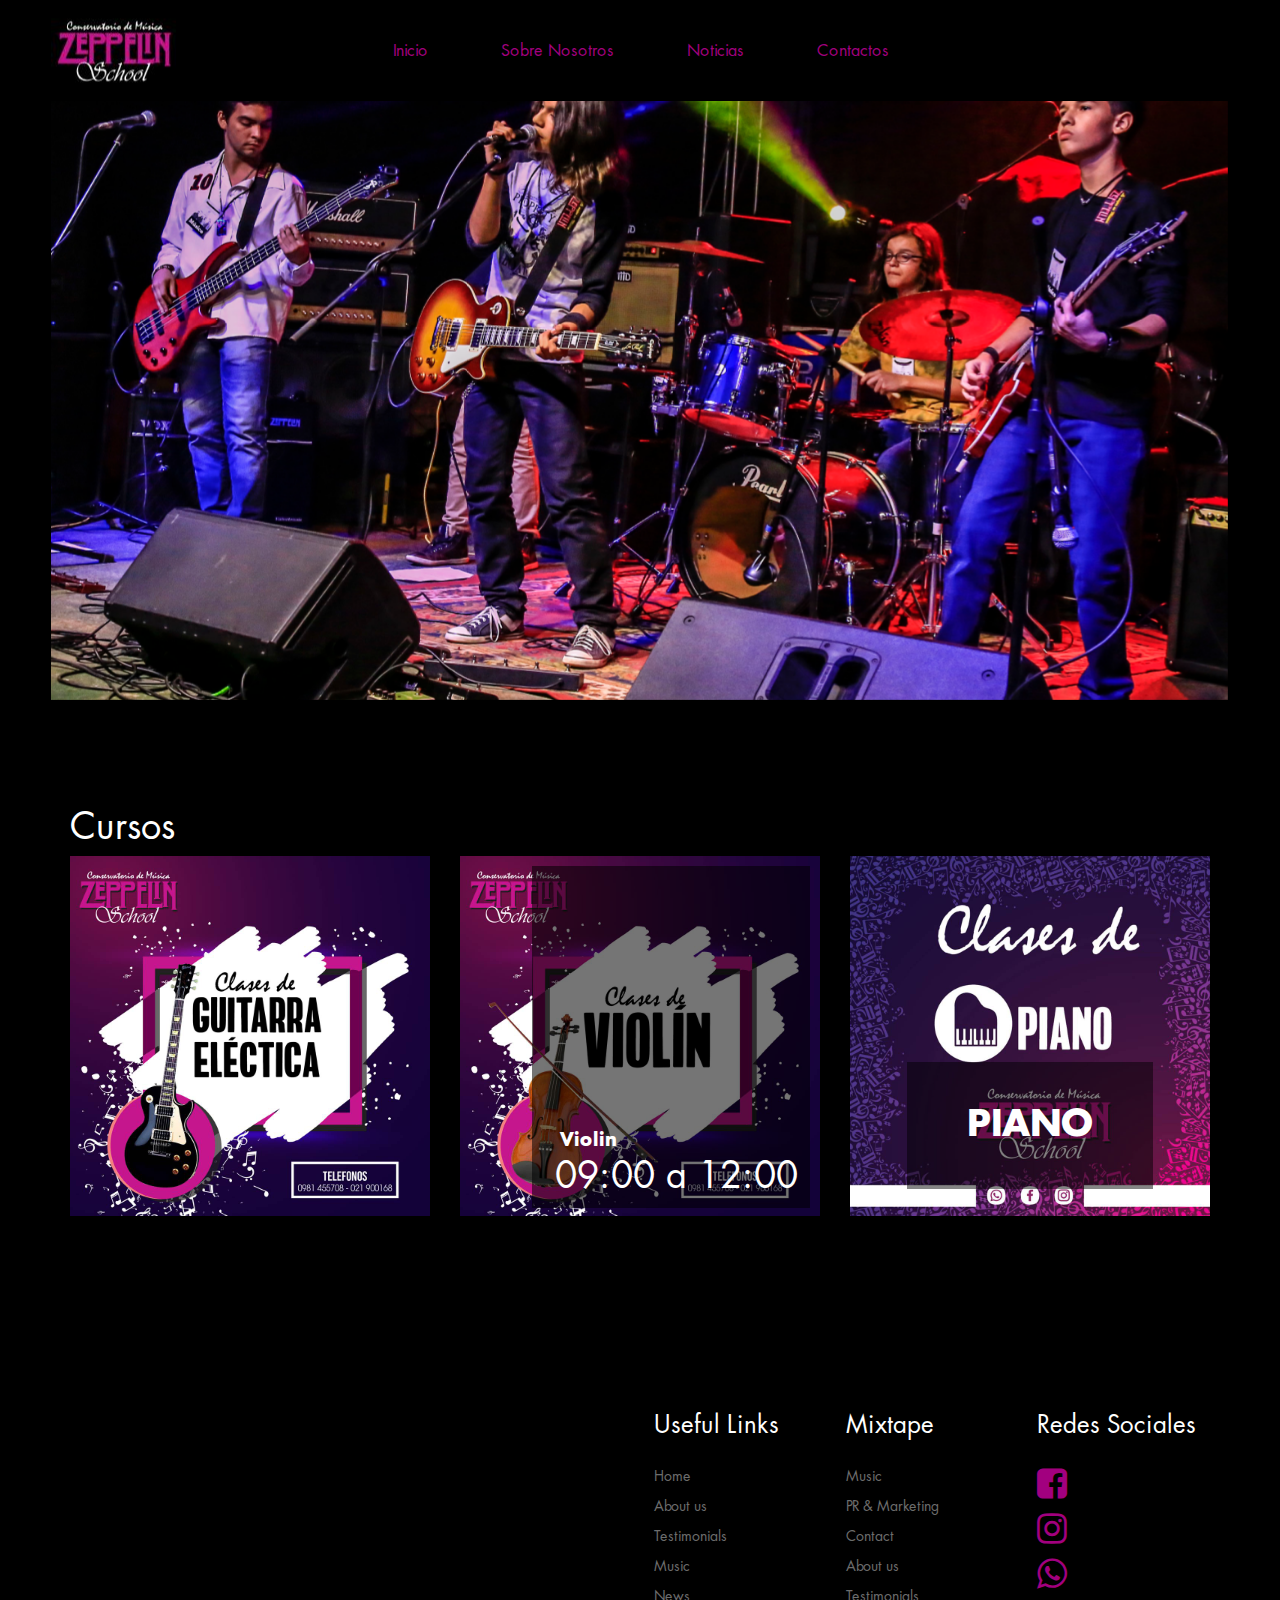
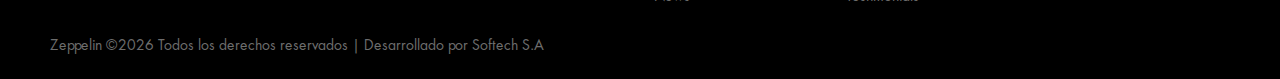
==== commit 5b01be81: "nombre del logo" ====
--- a/index.html
+++ b/index.html
@@ -25,7 +25,7 @@
             <!-- Header -->
             <header class="header">
                 <div class="header_content d-flex flex-row align-items-center justify-content-center">
-                    <div class="logo"><img src="images/logo/logo3.png" /></div>
+                    <div class="logo"><img src="images/logo/logo3.PNG" /></div>
                     <!--<div class="log_reg">
                         <ul class="d-flex flex-row align-items-start justify-content-start">
                             <li><a href="#">Login</a></li>
@@ -253,4 +253,4 @@
                             });
         </script>
     </body>
-</html>+</html>
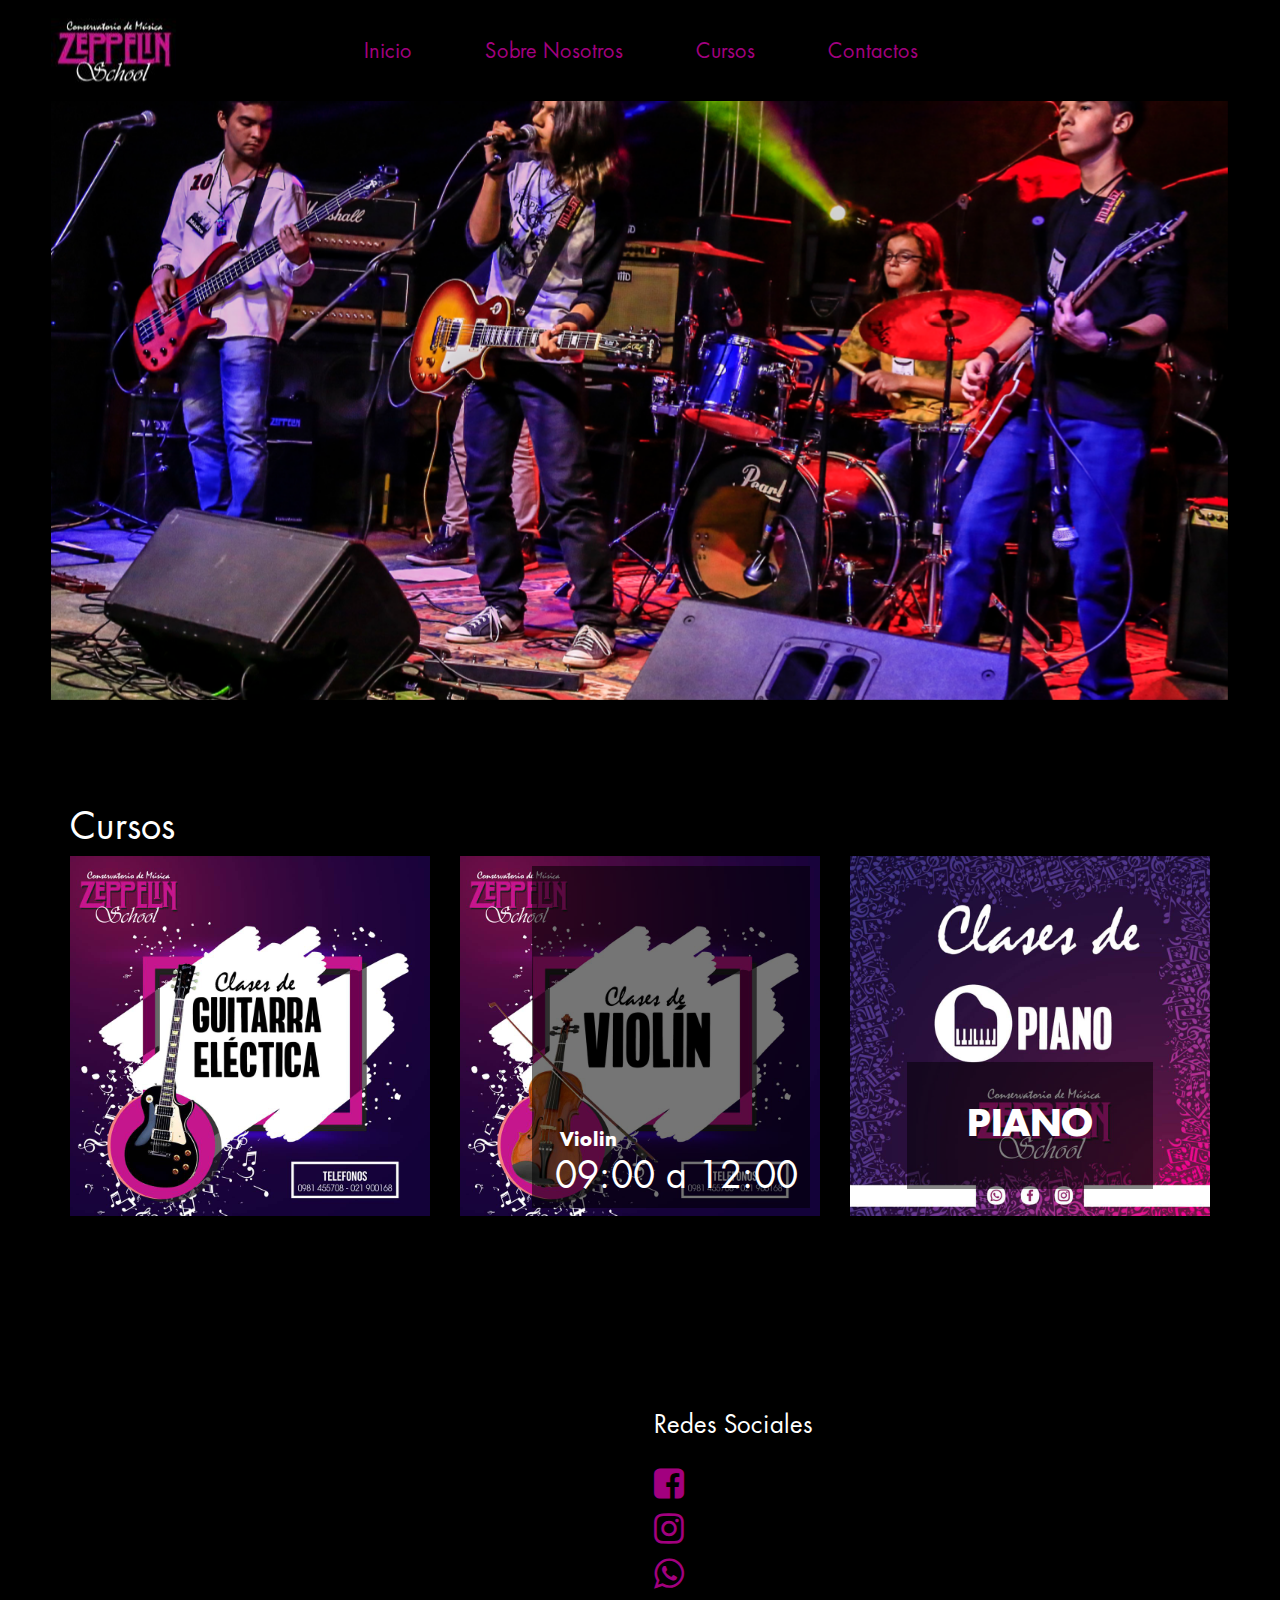
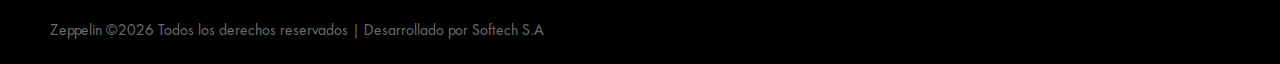
==== commit d8d737bf: "mejoras" ====
--- a/index.html
+++ b/index.html
@@ -1,7 +1,7 @@
 <!DOCTYPE html>
 <html lang="en">
     <head>
-        <title>Mixtape</title>
+        <title>Zeppelin</title>
         <meta charset="utf-8">
         <meta http-equiv="X-UA-Compatible" content="IE=edge">
         <meta name="description" content="Mixtape template project">
@@ -34,10 +34,10 @@
                     </div>-->
                     <nav class="main_nav">
                         <ul class="d-flex flex-row align-items-start justify-content-start">
-                            <li ><a href="index.html">Inicio</a></li>
+                            <li><a href="index.html">Inicio</a></li>
                             <li><a href="">Sobre Nosotros</a></li>
                             <!--<li><a href="music.html">Music</a></li>-->
-                            <li><a href="">Noticias</a></li>
+                            <li><a href="">Cursos</a></li>
                             <li><a href="contact.html">Contactos</a></li>
                         </ul>
                     </nav>
@@ -57,19 +57,14 @@
                 <div>
                     <div class="menu_overlay"></div>
                     <div class="menu_container d-flex flex-column align-items-start justify-content-center">
-                        <div class="menu_log_reg">
-                            <ul class="d-flex flex-row align-items-start justify-content-start">
-                                <li><a href="#">Login</a></li>
-                                <li><a href="#">Register</a></li>
-                            </ul>
-                        </div>
+
                         <nav class="menu_nav">
                             <ul class="d-flex flex-column align-items-start justify-content-start">
-                                <li><a href="index.html">Home</a></li>
-                                <li><a href="about.html">About us</a></li>
-                                <li><a href="music.html">Music</a></li>
-                                <li><a href="blog.html">News</a></li>
-                                <li><a href="contact.html">Contact</a></li>
+                                <li><a href="index.html">Inicio</a></li>
+                                <li><a href="">Sobre Nosotros</a></li>
+                                <!--<li><a href="music.html">Music</a></li>-->
+                                <li><a href="">Cursos</a></li>
+                                <li><a href="contact.html">Contactos</a></li>
                             </ul>
                         </nav>
                     </div>
@@ -100,7 +95,7 @@
 
             </div>
 
-          
+
 
             <div class="discs">
                 <div class="container">
@@ -141,8 +136,8 @@
                                 </a>
                             </div>
                         </div>
-                        
-                       <div class="col-xl-4 col-md-6">
+
+                        <div class="col-xl-4 col-md-6">
                             <div class="disc">
                                 <a href="cursos.html">
                                     <div class="disc_image"><img src="images/instrumentos/piano.jpg" alt="https://unsplash.com/@kasperrasmussen"></div>
@@ -173,10 +168,10 @@
 
             <footer class="footer">
                 <div class="footer_container d-flex flex-xl-row flex-column align-items-start justify-content-start">
-                    
+
                     <div class="footer_lists d-flex flex-sm-row  flex-column align-items-start justify-content-start ml-xl-auto">
 
-                        <!-- Useful Links -->
+                        <!-- Useful Links 
                         <div class="footer_list">
                             <div class="footer_list_title">Useful Links</div>
                             <ul>
@@ -186,9 +181,9 @@
                                 <li><a href="#">Music</a></li>
                                 <li><a href="blog.html">News</a></li>
                             </ul>
-                        </div>
-
-                        <!-- Mixtape -->
+                        </div>-->
+
+                        <!-- Mixtape 
                         <div class="footer_list">
                             <div class="footer_list_title">Mixtape</div>
                             <ul>
@@ -198,7 +193,7 @@
                                 <li><a href="#">About us</a></li>
                                 <li><a href="#">Testimonials</a></li>
                             </ul>
-                        </div>
+                        </div>-->
 
                         <!-- Connect -->
                         <div class="footer_list">
@@ -207,7 +202,7 @@
                                 <li><i class="fa fa-facebook-square" style="font-size: 35px;display: center;color: #a2007f;"></i></li>
                                 <li><i class="fa fa-instagram" style="font-size: 35px;display: center;color: #a2007f;"></i></li>
                                 <li><i class="fa fa-whatsapp" style="font-size: 35px;display: center;color: #a2007f;"></i></li>
-                                
+
                             </ul>
                         </div>
 
--- a/styles/main_styles.css
+++ b/styles/main_styles.css
@@ -589,7 +589,7 @@
 }
 .menu_nav ul li a:hover
 {
-	color: #de4f32;
+	color: #c11490;
 }
 
 /*********************************
--- a/styles/about.css
+++ b/styles/about.css
@@ -382,7 +382,7 @@
 .main_nav ul li a
 {
 	position: relative;
-	font-size: 16px;
+	font-size: 20px;
 	color: #a2007f;
 	padding-left: 26px;
 	padding-right: 23px;
@@ -396,7 +396,7 @@
 	bottom: -20px;
 	width: 100%;
 	height: 17px;
-	background: #FFFFFF;
+	background: #525252; //#FFFFFF;
 	content: '';
 	z-index: -1;
 	visibility: hidden;
@@ -525,7 +525,7 @@
 	padding-top: 8px;
 	padding-bottom: 8px;
 	margin-bottom: 5px;
-	border-bottom: solid 2px #de4f32;
+	border-bottom: solid 2px #c11490;
 }
 .menu_log_reg a
 {
@@ -534,7 +534,7 @@
 }
 .menu_log_reg a:hover
 {
-	color: #de4f32;
+	color: #c11490;
 }
 .menu_log_reg ul li
 {
@@ -557,7 +557,7 @@
 	padding-right: 40px;
 	padding-top: 50px;
 	padding-bottom: 50px;
-	border-bottom: solid 5px #de4f32;
+	border-bottom: solid 5px #c11490;
 }
 .menu_nav ul li
 {
@@ -597,7 +597,7 @@
 }
 .menu_nav ul li a:hover
 {
-	color: #de4f32;
+	color: #c11490;
 }
 
 /*********************************
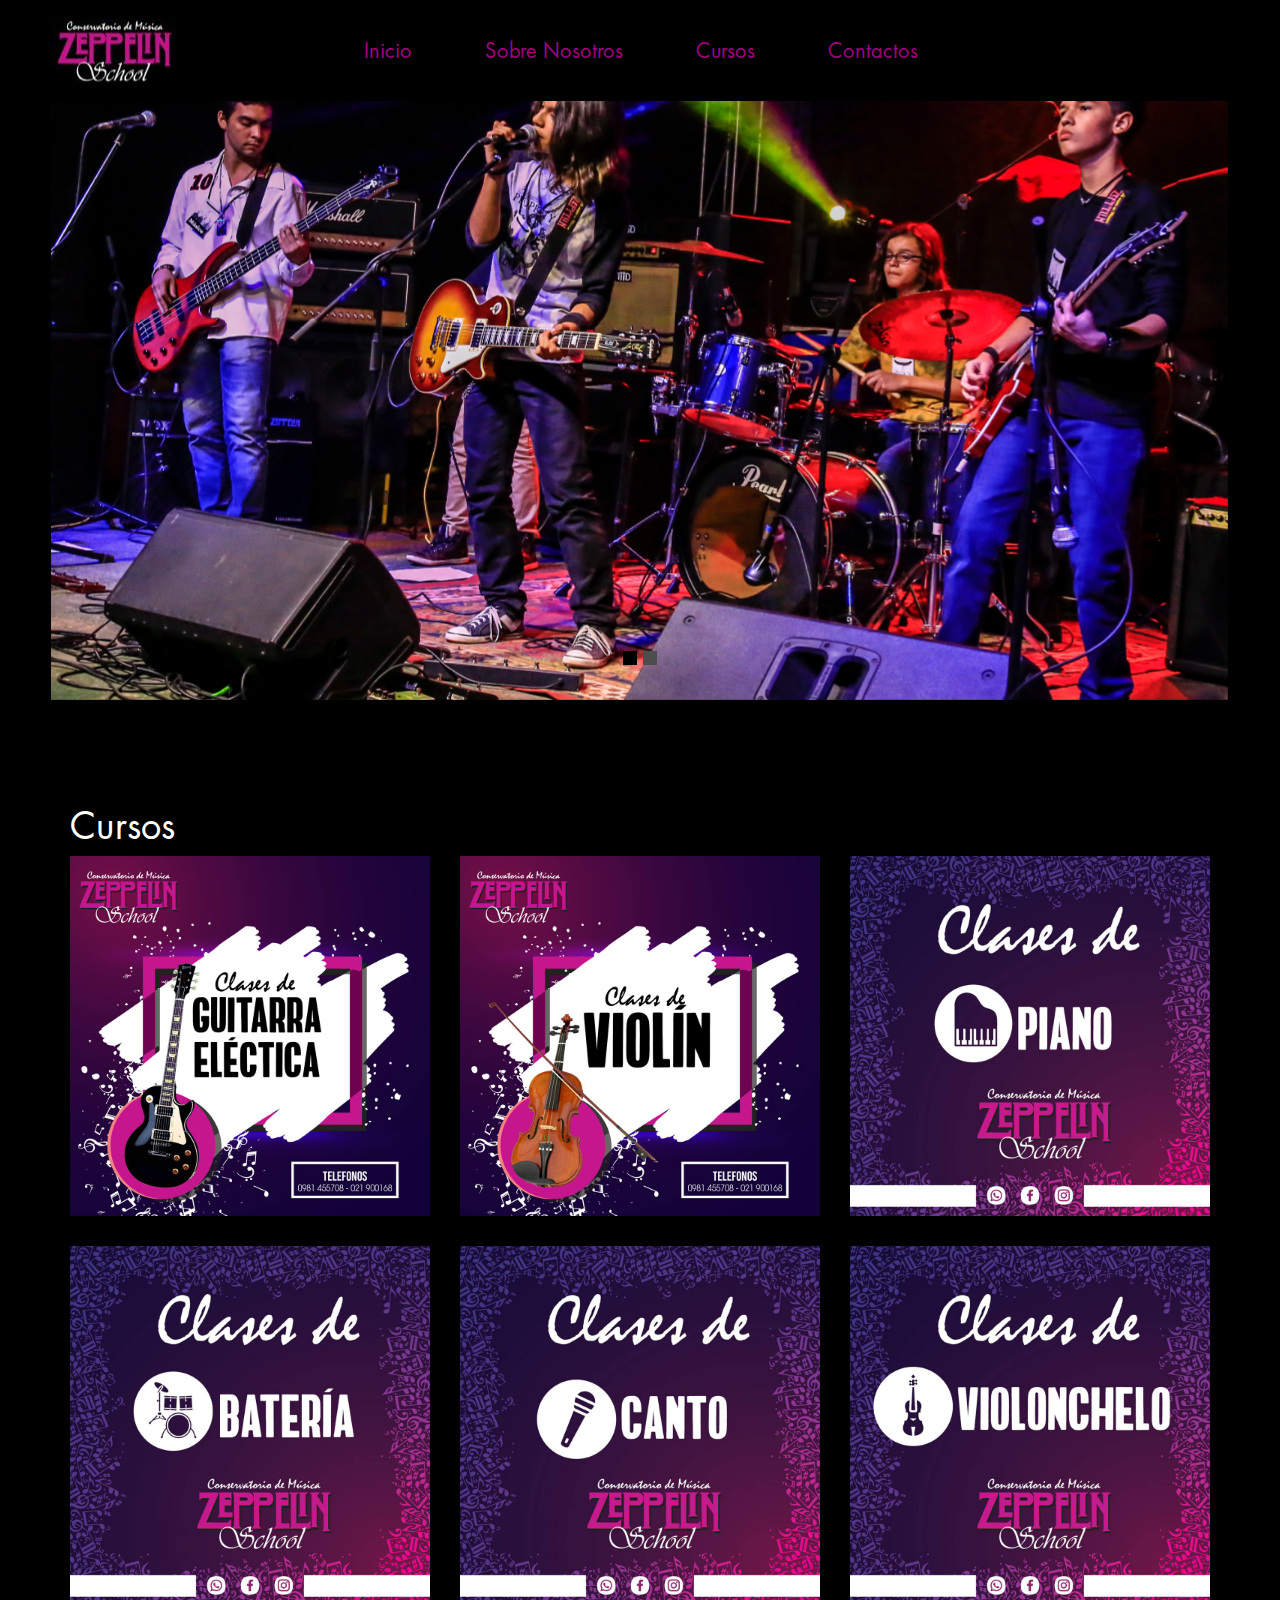
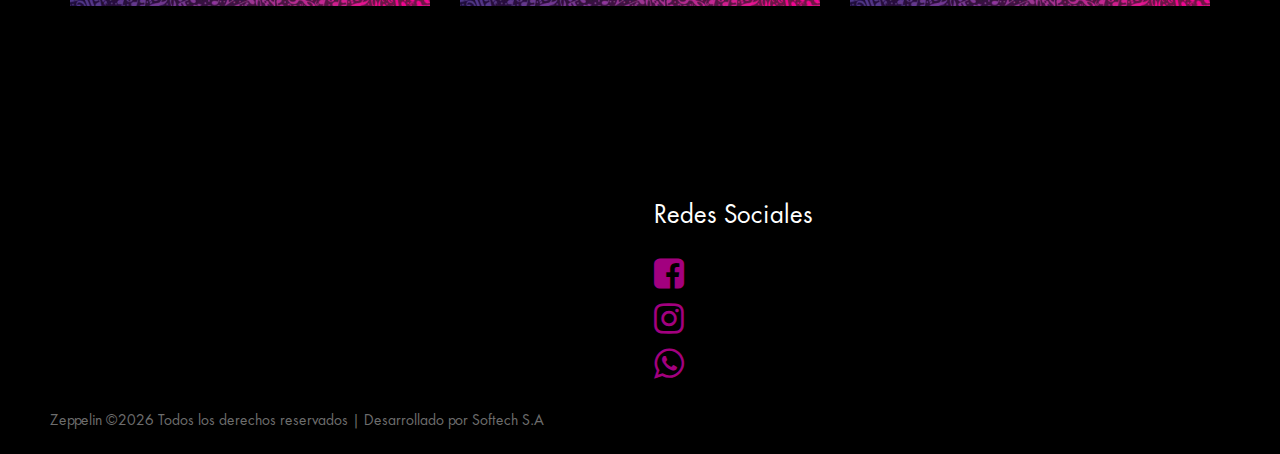
==== commit 4ec1e773: "pagina cursos" ====
--- a/index.html
+++ b/index.html
@@ -35,9 +35,9 @@
                     <nav class="main_nav">
                         <ul class="d-flex flex-row align-items-start justify-content-start">
                             <li><a href="index.html">Inicio</a></li>
-                            <li><a href="">Sobre Nosotros</a></li>
+                            <li><a href="sobre_nosotros.html">Sobre Nosotros</a></li>
                             <!--<li><a href="music.html">Music</a></li>-->
-                            <li><a href="">Cursos</a></li>
+                            <li><a href="cursos.html">Cursos</a></li>
                             <li><a href="contact.html">Contactos</a></li>
                         </ul>
                     </nav>
@@ -61,9 +61,9 @@
                         <nav class="menu_nav">
                             <ul class="d-flex flex-column align-items-start justify-content-start">
                                 <li><a href="index.html">Inicio</a></li>
-                                <li><a href="">Sobre Nosotros</a></li>
+                                <li><a href="sobre_nosotros.html">Sobre Nosotros</a></li>
                                 <!--<li><a href="music.html">Music</a></li>-->
-                                <li><a href="">Cursos</a></li>
+                                <li><a href="cursos.html">Cursos</a></li>
                                 <li><a href="contact.html">Contactos</a></li>
                             </ul>
                         </nav>
@@ -89,6 +89,14 @@
                                 </div>
                             </div>
                         </div>
+                        <div class="owl-item">
+                            <div class="background_image" style="background-image:url(images/instrumentos/imagen_index_2.jpg)"></div>
+                            <div class="home_container">
+                                <div class="home_container_inner d-flex flex-column align-items-center justify-content-center">
+
+                                </div>
+                            </div>
+                        </div>
 
                     </div>
                 </div>
@@ -122,49 +130,81 @@
                         <div class="col-xl-4 col-md-6">
                             <div class="disc">
                                 <a href="cursos.html">
-                                    <div class="disc_image"><img src="images/instrumentos/violin2.jpg" alt="https://unsplash.com/@rexcuando"></div>
-                                    <div class="disc_container">
-                                        <div>
-                                            <div class="disc_content_4 d-flex flex-column align-items-start justify-content-end">
-                                                <div class="text-left">
-                                                    <div class="disc_title">Violin</div>
-                                                    <div class="disc_subtitle">09:00 a 12:00</div>
-                                                </div>
-                                            </div>
-                                        </div>
-                                    </div>
-                                </a>
-                            </div>
-                        </div>
-
-                        <div class="col-xl-4 col-md-6">
-                            <div class="disc">
-                                <a href="cursos.html">
-                                    <div class="disc_image"><img src="images/instrumentos/piano.jpg" alt="https://unsplash.com/@kasperrasmussen"></div>
-                                    <div class="disc_container">
-                                        <div>
-                                            <div class="disc_content_2 d-flex flex-column align-items-center justify-content-center">
-                                                <div>
-                                                    <div class="disc_title">PIANO</div>
-                                                    <!--<div class="disc_subtitle">the world is ours</div>-->
-                                                </div>
-                                            </div>
-                                        </div>
-                                    </div>
-                                </a>
-                            </div>
-                        </div>
-
-
-
+                                    <div class="disc_image"><img src="images/instrumentos/violin2.jpg" alt="https://unsplash.com/@tanelah"></div>
+                                    <div class="disc_container">
+                                        <div>
+                                            <div class="disc_content_1">
+                                                <div class="disc_title"></div>
+                                                <div class="disc_subtitle"></div>
+                                            </div>
+                                        </div>
+                                    </div>
+                                </a>
+                            </div>
+                        </div>
+                        <div class="col-xl-4 col-md-6">
+                            <div class="disc">
+                                <a href="cursos.html">
+                                    <div class="disc_image"><img src="images/instrumentos/piano.jpg" alt="https://unsplash.com/@tanelah"></div>
+                                    <div class="disc_container">
+                                        <div>
+                                            <div class="disc_content_1">
+                                                <div class="disc_title"></div>
+                                                <div class="disc_subtitle"></div>
+                                            </div>
+                                        </div>
+                                    </div>
+                                </a>
+                            </div>
+                        </div>
+                        <div class="col-xl-4 col-md-6">
+                            <div class="disc">
+                                <a href="cursos.html">
+                                    <div class="disc_image"><img src="images/instrumentos/bateria.jpg" alt="https://unsplash.com/@tanelah"></div>
+                                    <div class="disc_container">
+                                        <div>
+                                            <div class="disc_content_1">
+                                                <div class="disc_title"></div>
+                                                <div class="disc_subtitle"></div>
+                                            </div>
+                                        </div>
+                                    </div>
+                                </a>
+                            </div>
+                        </div>
+                        <div class="col-xl-4 col-md-6">
+                            <div class="disc">
+                                <a href="cursos.html">
+                                    <div class="disc_image"><img src="images/instrumentos/canto.jpg" alt="https://unsplash.com/@tanelah"></div>
+                                    <div class="disc_container">
+                                        <div>
+                                            <div class="disc_content_1">
+                                                <div class="disc_title"></div>
+                                                <div class="disc_subtitle"></div>
+                                            </div>
+                                        </div>
+                                    </div>
+                                </a>
+                            </div>
+                        </div>
+                        <div class="col-xl-4 col-md-6">
+                            <div class="disc">
+                                <a href="cursos.html">
+                                    <div class="disc_image"><img src="images/instrumentos/chelo.jpg" alt="https://unsplash.com/@tanelah"></div>
+                                    <div class="disc_container">
+                                        <div>
+                                            <div class="disc_content_1">
+                                                <div class="disc_title"></div>
+                                                <div class="disc_subtitle"></div>
+                                            </div>
+                                        </div>
+                                    </div>
+                                </a>
+                            </div>
+                        </div>
                     </div>
                 </div>
             </div>
-
-
-
-
-
 
             <footer class="footer">
                 <div class="footer_container d-flex flex-xl-row flex-column align-items-start justify-content-start">
